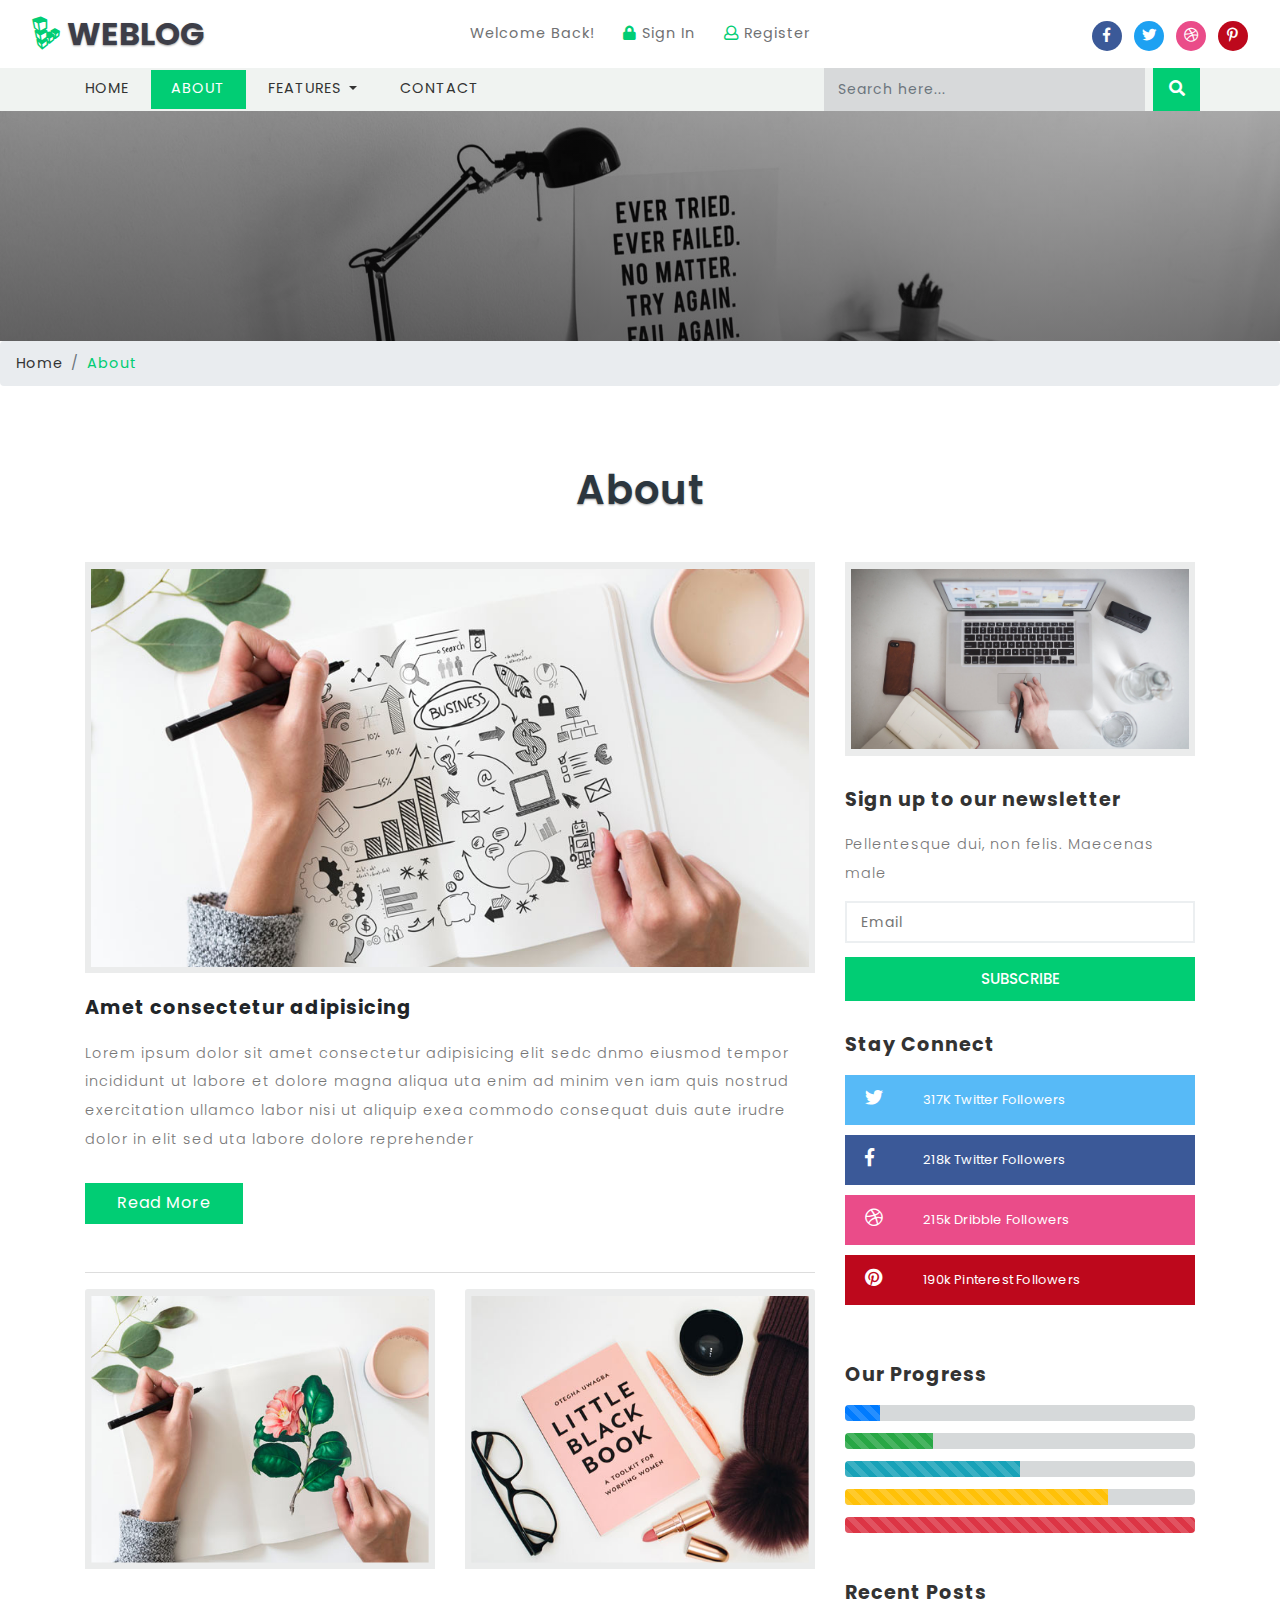
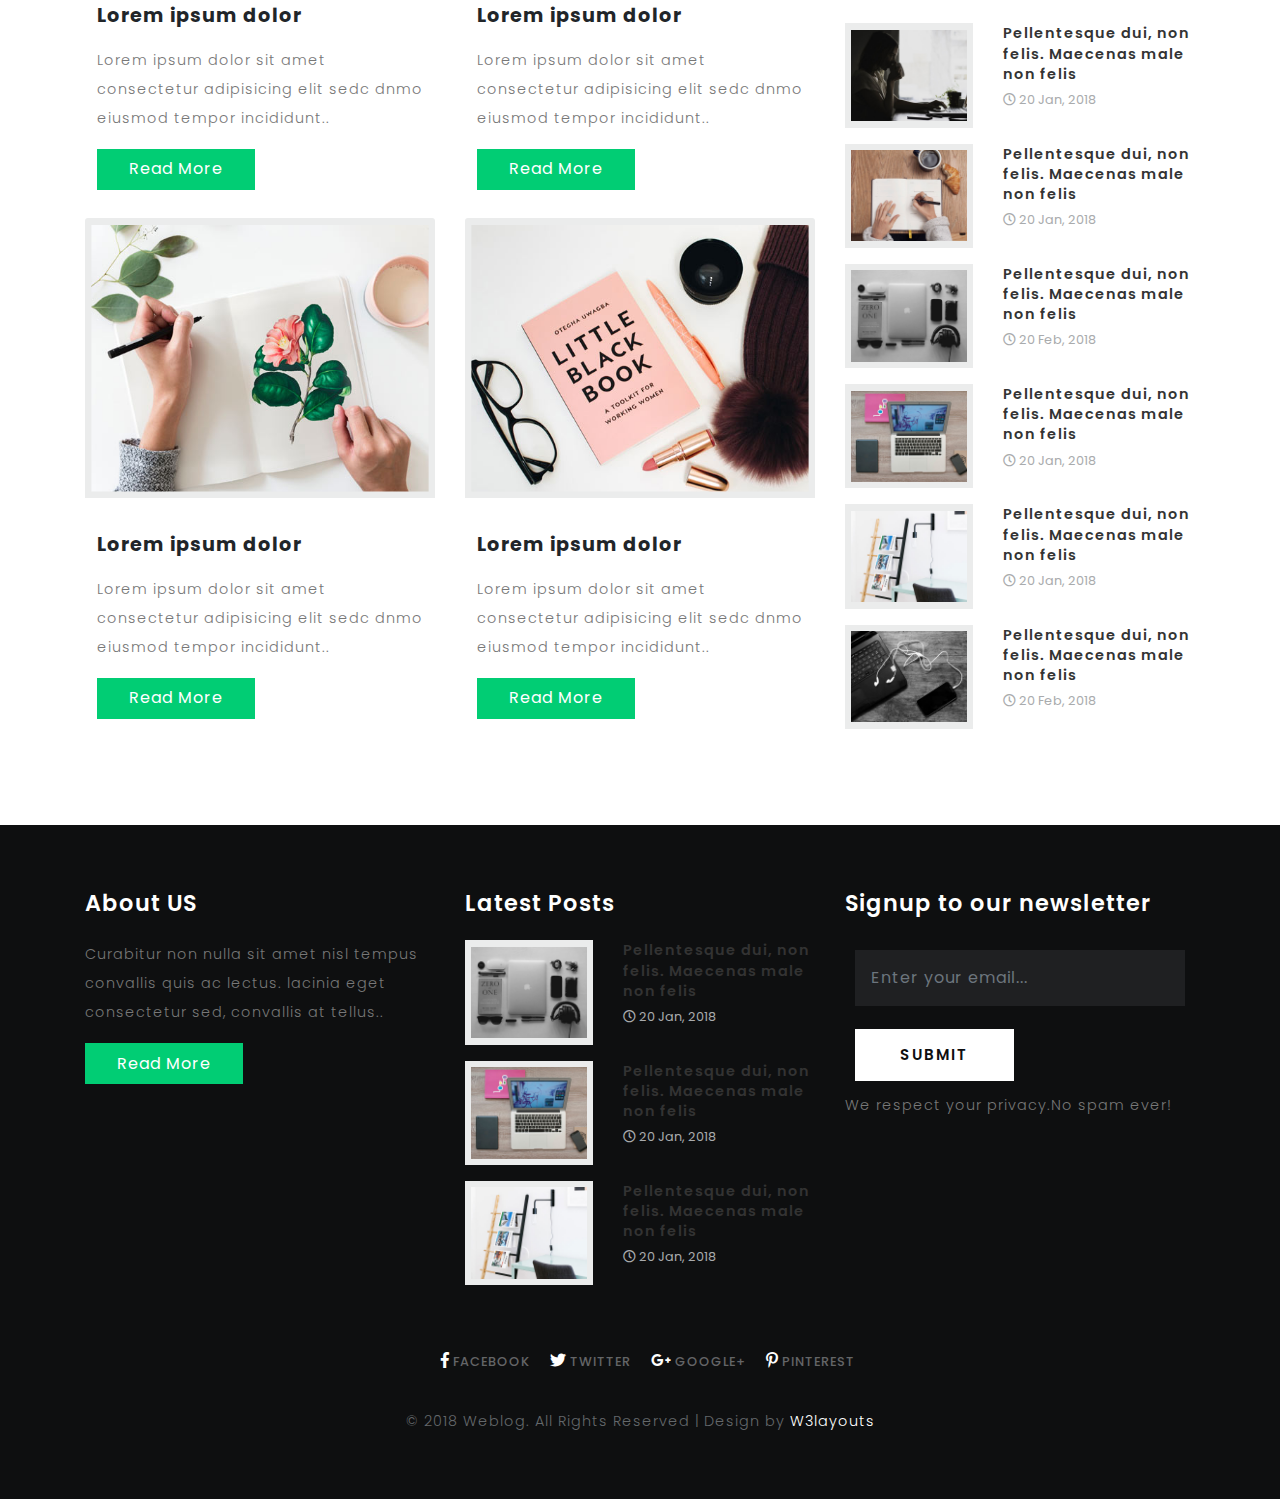
==== PresentationLayer/wwwroot/CoreBlogTema/web/about.html @ 25f00291 "HTML theme has been added" ====
<!--
	Author: W3layouts
	Author URL: http://w3layouts.com
	License: Creative Commons Attribution 3.0 Unported
	License URL: http://creativecommons.org/licenses/by/3.0/
-->

<!DOCTYPE html>
<html lang="zxx">

<head>
	<title>Weblog a Blogging Category Bootstrap responsive WebTemplate | About :: w3layouts</title>
	<meta name="viewport" content="width=device-width, initial-scale=1">
	<meta charset="utf-8">
	<meta name="keywords" content="Weblog a Responsive web template, Bootstrap Web Templates, Flat Web Templates, Android Compatible web template, 
Smartphone Compatible web template, free webdesigns for Nokia, Samsung, LG, SonyEricsson, Motorola web design" />

	<script>
		addEventListener("load", function () {
			setTimeout(hideURLbar, 0);
		}, false);

		function hideURLbar() {
			window.scrollTo(0, 1);
		}
	</script>
	<link href="css/bootstrap.css" rel='stylesheet' type='text/css' />
	<link href="css/single.css" rel='stylesheet' type='text/css' />
	<link href="css/style.css" rel='stylesheet' type='text/css' />
	<link href="css/fontawesome-all.css" rel="stylesheet">
	<link href="//fonts.googleapis.com/css?family=Poppins:100,100i,200,200i,300,300i,400,400i,500,500i,600,600i,700,700i,800"
	    rel="stylesheet">
</head>

<body>
	<!--Header-->

	<header>
		<div class="top-bar_sub_w3layouts container-fluid">
			<div class="row">
				<div class="col-md-4 logo text-left">
					<a class="navbar-brand" href="index.html">
						<i class="fab fa-linode"></i> Weblog</a>
				</div>
				<div class="col-md-4 top-forms text-center mt-lg-3 mt-md-1 mt-0">
					<span>Welcome Back!</span>
					<span class="mx-lg-4 mx-md-2  mx-1">
						<a href="login.html">
							<i class="fas fa-lock"></i> Sign In</a>
					</span>
					<span>
						<a href="register.html">
							<i class="far fa-user"></i> Register</a>
					</span>
				</div>
				<div class="col-md-4 log-icons text-right">

					<ul class="social_list1 mt-3">

						<li>
							<a href="#" class="facebook1 mx-2">
								<i class="fab fa-facebook-f"></i>

							</a>
						</li>
						<li>
							<a href="#" class="twitter2">
								<i class="fab fa-twitter"></i>

							</a>
						</li>
						<li>
							<a href="#" class="dribble3 mx-2">
								<i class="fab fa-dribbble"></i>
							</a>
						</li>
						<li>
							<a href="#" class="pin">
								<i class="fab fa-pinterest-p"></i>
							</a>
						</li>
					</ul>
				</div>
			</div>
		</div>

		<div class="header_top" id="home">
			<nav class="navbar navbar-expand-lg navbar-light bg-light">
				<button class="navbar-toggler navbar-toggler-right mx-auto" type="button" data-toggle="collapse" data-target="#navbarSupportedContent" aria-controls="navbarSupportedContent"
						aria-expanded="false" aria-label="Toggle navigation">
						<span class="navbar-toggler-icon"></span>
				</button>

				<div class="collapse navbar-collapse" id="navbarSupportedContent">
					<ul class="navbar-nav mr-auto">
						<li class="nav-item">
							<a class="nav-link" href="index.html">Home
								<span class="sr-only">(current)</span>
							</a>
						</li>
						<li class="nav-item active">
							<a class="nav-link" href="about.html">About</a>
						</li>
						<li class="nav-item dropdown">
							<a class="nav-link dropdown-toggle" href="#" id="navbarDropdown" role="button" data-toggle="dropdown" aria-haspopup="true"
							    aria-expanded="false">
								Features
							</a>
							<div class="dropdown-menu" aria-labelledby="navbarDropdown">
								<a class="dropdown-item" href="#"></a>
								<a class="dropdown-item" href="blog1.html">Standard Blog</a>
								<div class="dropdown-divider"></div>
								<a class="dropdown-item" href="blog2.html">2 Column Blog</a>
								<div class="dropdown-divider"></div>
								<a class="dropdown-item" href="blog3.html">3 Column Blog</a>

							</div>
						</li>
						<li class="nav-item">
							<a class="nav-link" href="contact.html">Contact</a>
						</li>

					</ul>
					<form action="#" method="post" class="form-inline my-2 my-lg-0 header-search">
						<input class="form-control mr-sm-2" type="search" placeholder="Search here..." name="Search" required="">
						<button class="btn btn1 my-2 my-sm-0" type="submit">
							<i class="fas fa-search"></i>
						</button>
					</form>



				</div>
			</nav>

		</div>
	</header>
	<!--//header-->

	<!--/banner-->
	<div class="banner-inner">
	</div>
	<ol class="breadcrumb">
		<li class="breadcrumb-item">
			<a href="index.html">Home</a>
		</li>
		<li class="breadcrumb-item active">About</li>
	</ol>
	<!--//banner-->
	<!--/main-->
	<section class="main-content-w3layouts-agileits">
		<div class="container">
			<h3 class="tittle">About</h3>
			<div class="row inner-sec">
				<!--left-->
				<div class="col-lg-8 left-blog-info-w3layouts-agileits text-left">
					<div class="blog-grid-top">

						<div class="blog_info_left_grid">
							<a href="single.html">
								<img src="images/b5.jpg" class="img-fluid" alt="">
							</a>
						</div>
						<h3>
							Amet consectetur adipisicing
						</h3>
						<p>Lorem ipsum dolor sit amet consectetur adipisicing elit sedc dnmo eiusmod tempor incididunt ut labore et dolore magna
							aliqua uta enim ad minim ven iam quis nostrud exercitation ullamco labor nisi ut aliquip exea commodo consequat duis
							aute irudre dolor in elit sed uta labore dolore reprehender</p>
						<a href="single.html" class="btn btn-primary read-m">Read More</a>
					</div>
					<div class="row">
						<div class="col-md-6 card mt-3">
							<img class="card-img-top" src="images/2.jpg" alt="Card-image">
							<div class="card-body">
								<h5 class="card-title">Lorem ipsum dolor </h5>
								<p class="card-text mb-3">Lorem ipsum dolor sit amet consectetur adipisicing elit sedc dnmo eiusmod tempor incididunt.. </p>
								<a href="single.html" class="btn btn-primary read-m">Read More</a>
							</div>
						</div>
						<div class="col-md-6 card mt-3">
							<img class="card-img-top" src="images/3.jpg" alt="Card-image">
							<div class="card-body">
								<h5 class="card-title">Lorem ipsum dolor </h5>
								<p class="card-text mb-3">Lorem ipsum dolor sit amet consectetur adipisicing elit sedc dnmo eiusmod tempor incididunt.. </p>
								<a href="single.html" class="btn btn-primary read-m">Read More</a>
							</div>
						</div>
						<div class="col-md-6 card mt-3">
							<img class="card-img-top" src="images/2.jpg" alt="Card-image">
							<div class="card-body">
								<h5 class="card-title">Lorem ipsum dolor </h5>
								<p class="card-text mb-3">Lorem ipsum dolor sit amet consectetur adipisicing elit sedc dnmo eiusmod tempor incididunt.. </p>
								<a href="single.html" class="btn btn-primary read-m">Read More</a>
							</div>
						</div>
						<div class="col-md-6 card mt-3">
							<img class="card-img-top" src="images/3.jpg" alt="Card-image">
							<div class="card-body">
								<h5 class="card-title">Lorem ipsum dolor </h5>
								<p class="card-text mb-3">Lorem ipsum dolor sit amet consectetur adipisicing elit sedc dnmo eiusmod tempor incididunt.. </p>
								<a href="single.html" class="btn btn-primary read-m">Read More</a>
							</div>
						</div>
					</div>
				</div>
				<!--//left-->
				<!--right-->
				<aside class="col-lg-4 agileits-w3ls-right-blog-con text-right">
					<div class="right-blog-info text-left">
						<div class="tech-btm">
							<img src="images/banner1.jpg" class="img-fluid" alt="">
						</div>
						<div class="tech-btm">
							<h4>Sign up to our newsletter</h4>
							<p>Pellentesque dui, non felis. Maecenas male </p>
							<form action="#" method="post">
								<input type="email" placeholder="Email" required="">
								<input type="submit" value="Subscribe">
							</form>

						</div>
						<div class="tech-btm widget_social">
							<h4>Stay Connect</h4>
							<ul>

								<li>
									<a class="twitter" href="#">
										<i class="fab fa-twitter"></i>
										<span class="count">317K</span> Twitter Followers</a>
								</li>
								<li>
									<a class="facebook" href="#">
										<i class="fab fa-facebook-f"></i>
										<span class="count">218k</span> Twitter Followers</a>
								</li>
								<li>
									<a class="dribble" href="#">
										<i class="fab fa-dribbble"></i>

										<span class="count">215k</span> Dribble Followers</a>
								</li>
								<li>
									<a class="pin" href="#">
										<i class="fab fa-pinterest"></i>
										<span class="count">190k</span> Pinterest Followers</a>
								</li>

							</ul>
						</div>
						<div class="single-gd my-5 tech-btm">
							<h4>Our Progress</h4>
							<div class="progress">
								<div class="progress-bar progress-bar-striped" role="progressbar" style="width: 10%" aria-valuenow="10" aria-valuemin="0"
								    aria-valuemax="100"></div>
							</div>
							<div class="progress">
								<div class="progress-bar progress-bar-striped bg-success" role="progressbar" style="width: 25%" aria-valuenow="25" aria-valuemin="0"
								    aria-valuemax="100"></div>
							</div>
							<div class="progress">
								<div class="progress-bar progress-bar-striped bg-info" role="progressbar" style="width: 50%" aria-valuenow="50" aria-valuemin="0"
								    aria-valuemax="100"></div>
							</div>
							<div class="progress">
								<div class="progress-bar progress-bar-striped bg-warning" role="progressbar" style="width: 75%" aria-valuenow="75" aria-valuemin="0"
								    aria-valuemax="100"></div>
							</div>
							<div class="progress">
								<div class="progress-bar progress-bar-striped bg-danger" role="progressbar" style="width: 100%" aria-valuenow="100" aria-valuemin="0"
								    aria-valuemax="100"></div>
							</div>
						</div>
						<div class="tech-btm">
							<h4>Recent Posts</h4>

							<div class="blog-grids row mb-3">
								<div class="col-md-5 blog-grid-left">
									<a href="single.html">
										<img src="images/1.jpg" class="img-fluid" alt="">
									</a>
								</div>
								<div class="col-md-7 blog-grid-right">

									<h5>
										<a href="single.html">Pellentesque dui, non felis. Maecenas male non felis </a>
									</h5>
									<div class="sub-meta">
										<span>
											<i class="far fa-clock"></i> 20 Jan, 2018</span>
									</div>
								</div>

							</div>
							<div class="blog-grids row mb-3">
								<div class="col-md-5 blog-grid-left">
									<a href="single.html">
										<img src="images/7.jpg" class="img-fluid" alt="">
									</a>
								</div>
								<div class="col-md-7 blog-grid-right">

									<h5>
										<a href="single.html">Pellentesque dui, non felis. Maecenas male non felis </a>
									</h5>
									<div class="sub-meta">
										<span>
											<i class="far fa-clock"></i> 20 Jan, 2018</span>
									</div>
								</div>
								<div class="clearfix"> </div>
							</div>
							<div class="blog-grids row mb-3">
								<div class="col-md-5 blog-grid-left">
									<a href="single.html">
										<img src="images/4.jpg" class="img-fluid" alt="">
									</a>
								</div>
								<div class="col-md-7 blog-grid-right">
									<h5>
										<a href="single.html">Pellentesque dui, non felis. Maecenas male non felis </a>
									</h5>
									<div class="sub-meta">
										<span>
											<i class="far fa-clock"></i> 20 Feb, 2018</span>
									</div>
								</div>

							</div>
							<div class="blog-grids row mb-3">
								<div class="col-md-5 blog-grid-left">
									<a href="single.html">
										<img src="images/5.jpg" class="img-fluid" alt="">
									</a>
								</div>
								<div class="col-md-7 blog-grid-right">

									<h5>
										<a href="single.html">Pellentesque dui, non felis. Maecenas male non felis </a>
									</h5>
									<div class="sub-meta">
										<span>
											<i class="far fa-clock"></i> 20 Jan, 2018</span>
									</div>
								</div>

							</div>
							<div class="blog-grids row mb-3">
								<div class="col-md-5 blog-grid-left">
									<a href="single.html">
										<img src="images/6.jpg" class="img-fluid" alt="">
									</a>
								</div>
								<div class="col-md-7 blog-grid-right">

									<h5>
										<a href="single.html">Pellentesque dui, non felis. Maecenas male non felis </a>
									</h5>
									<div class="sub-meta">
										<span>
											<i class="far fa-clock"></i> 20 Jan, 2018</span>
									</div>
								</div>

							</div>
							<div class="blog-grids row mb-3">
								<div class="col-md-5 blog-grid-left">
									<a href="single.html">
										<img src="images/8.jpg" class="img-fluid" alt="">
									</a>
								</div>
								<div class="col-md-7 blog-grid-right">
									<h5>
										<a href="single.html">Pellentesque dui, non felis. Maecenas male non felis </a>
									</h5>
									<div class="sub-meta">
										<span>
											<i class="far fa-clock"></i> 20 Feb, 2018</span>
									</div>
								</div>

							</div>
						</div>
					</div>

				</aside>
				<!--//right-->
			</div>
		</div>
	</section>
	<!--//main-->

	<!--footer-->
	<footer>
		<div class="container">
			<div class="row">
				<div class="col-lg-4 footer-grid-agileits-w3ls text-left">
					<h3>About US</h3>
					<p>Curabitur non nulla sit amet nisl tempus convallis quis ac lectus. lacinia eget consectetur sed, convallis at tellus..</p>
					<div class="read">
						<a href="single.html" class="btn btn-primary read-m">Read More</a>
					</div>
				</div>
				<div class="col-lg-4 footer-grid-agileits-w3ls text-left">

					<div class="tech-btm">
						<h3>Latest Posts</h3>
						<div class="blog-grids row mb-3">
							<div class="col-md-5 blog-grid-left">
								<a href="single.html">
									<img src="images/4.jpg" class="img-fluid" alt="">
								</a>
							</div>
							<div class="col-md-7 blog-grid-right">

								<h5>
									<a href="single.html">Pellentesque dui, non felis. Maecenas male non felis </a>
								</h5>
								<div class="sub-meta">
									<span>
										<i class="far fa-clock"></i> 20 Jan, 2018</span>
								</div>
							</div>

						</div>
						<div class="blog-grids row mb-3">
							<div class="col-md-5 blog-grid-left">
								<a href="single.html">
									<img src="images/5.jpg" class="img-fluid" alt="">
								</a>
							</div>
							<div class="col-md-7 blog-grid-right">

								<h5>
									<a href="single.html">Pellentesque dui, non felis. Maecenas male non felis </a>
								</h5>
								<div class="sub-meta">
									<span>
										<i class="far fa-clock"></i> 20 Jan, 2018</span>
								</div>
							</div>

						</div>
						<div class="blog-grids row mb-3">
							<div class="col-md-5 blog-grid-left">
								<a href="single.html">
									<img src="images/6.jpg" class="img-fluid" alt="">
								</a>
							</div>
							<div class="col-md-7 blog-grid-right">

								<h5>
									<a href="single.html">Pellentesque dui, non felis. Maecenas male non felis </a>
								</h5>
								<div class="sub-meta">
									<span>
										<i class="far fa-clock"></i> 20 Jan, 2018</span>
								</div>
							</div>

						</div>
					</div>
				</div>
				<!-- subscribe -->
				<div class="col-lg-4 subscribe-main footer-grid-agileits-w3ls text-left">
					<h2>Signup to our newsletter</h2>
					<div class="subscribe-main text-left">
						<div class="subscribe-form">
							<form action="#" method="post" class="subscribe_form">
								<input class="form-control" type="email" placeholder="Enter your email..." required="">
								<button type="submit" class="btn btn-primary submit">Submit</button>
							</form>
							<div class="clearfix"> </div>
						</div>
						<p>We respect your privacy.No spam ever!</p>
					</div>
					<!-- //subscribe -->
				</div>
			</div>
			<!-- footer -->
			<div class="footer-cpy text-center">
				<div class="footer-social">
					<div class="copyrighttop">
						<ul>
							<li class="mx-3">
								<a class="facebook" href="#">
									<i class="fab fa-facebook-f"></i>
									<span>Facebook</span>
								</a>
							</li>
							<li>
								<a class="facebook" href="#">
									<i class="fab fa-twitter"></i>
									<span>Twitter</span>
								</a>
							</li>
							<li class="mx-3">
								<a class="facebook" href="#">
									<i class="fab fa-google-plus-g"></i>
									<span>Google+</span>
								</a>
							</li>
							<li>
								<a class="facebook" href="#">
									<i class="fab fa-pinterest-p"></i>
									<span>Pinterest</span>
								</a>
							</li>
						</ul>

					</div>
				</div>
				<div class="w3layouts-agile-copyrightbottom">
					<p>© 2018 Weblog. All Rights Reserved | Design by
						<a href="http://w3layouts.com/">W3layouts</a>
					</p>

				</div>
			</div>

			<!-- //footer -->


		</div>
	</footer>
	<!---->
	<!-- js -->
	<script src="js/jquery-2.2.3.min.js"></script>
	<!-- //js -->
	<!--/ start-smoth-scrolling -->
	<script src="js/move-top.js"></script>
	<script src="js/easing.js"></script>
	<script>
		jQuery(document).ready(function ($) {
			$(".scroll").click(function (event) {
				event.preventDefault();
				$('html,body').animate({
					scrollTop: $(this.hash).offset().top
				}, 900);
			});
		});
	</script>
	<!--// end-smoth-scrolling -->

	<script>
		$(document).ready(function () {
			/*
									var defaults = {
							  			containerID: 'toTop', // fading element id
										containerHoverID: 'toTopHover', // fading element hover id
										scrollSpeed: 1200,
										easingType: 'linear' 
							 		};
									*/

			$().UItoTop({
				easingType: 'easeOutQuart'
			});

		});
	</script>
	<a href="#home" class="scroll" id="toTop" style="display: block;">
		<span id="toTopHover" style="opacity: 1;"> </span>
	</a>

	<!-- //Custom-JavaScript-File-Links -->
	<script src="js/bootstrap.js"></script>


</body>

</html>
---- PresentationLayer/wwwroot/CoreBlogTema/web/css/single.css ----
body a:hover {
    text-decoration: none;
}

body a:focus {
    outline: none;
    text-decoration: none;
}


/* //inner bg */

.demo-header {
    background: #eee;
    padding: 4px 0 15px;
}

ul.inner_breadcrumb {
    list-style: none;
    display: inline-block;
    padding: 15px 15px 0;
    list-style: none;
    background: #eee;
}

ul.inner_breadcrumb li {
    display: inline-block;
    color: #000;
    font-size: 1em;
    text-transform: capitalize;
}

ul.inner_breadcrumb li span {
    margin: 0 1em;
}

.inner_breadcrumb li.active a {
    color: #ff3546;
}

/*-- blog --*/

.blog-img {
    padding: 0;
}

ul.blog_list {
    margin-bottom: 1.5em;
}

.blog-bottom {
    background: #eb5273;
    padding: 2em;
    min-height: 330px;
}

.blog_info h5 a {
    font-size: 1em;
    color: #2c2d2d;
    font-weight: 600;
    text-decoration: none;
    line-height: 1.5;
    letter-spacing: 1px;
}

.blog_info p a.user-blog {
    color: #555;
    text-transform: capitalize;
    font-size: 1em;
}

ul.blog_list li {
    display: inline-block;
    color: #212121;
    font-size: 0.9em;
}

ul.blog_list li span {
    color: #168eea;
    padding-right: 8px;
}

ul.blog_list li i {
    padding: 0 1em;
    font-style: normal;
    color: #999;
}

ul.blog_list li a {
    text-decoration: none;
    color: #212121;
}

.blog_info h5 {
    margin: 12px 0 15px;
}

.blog_info {
    padding: 2em;
    border: 3px solid #f5f5f5;
    background-color: #f5f5f5;
}

.blog-side.blog-top-right {
    padding-right: 0;
}
.single-left1.blog_info {
    margin: 0;
}

.blog_info p {
    margin: 0 0 1em 0;
    color: #777;
}

ul.blog_list li a {
    font-weight: 400;
    font-size: 0.9em;
    letter-spacing: 1px;
    color: #515252;
}

/*-single-*/
ul.list-group.single {
    color: #727373;
}

ul.list-group.single .badge-primary {
    color: #fff;
    background-color: #8e9194;
}
h5.mt-0 {
    color: #343a40;
    font-size: 1em;
    margin-bottom: 15px;
    letter-spacing: 1px;
    font-weight: 600;
}

.progress {
    font-size: 0.75em;
    line-height: 8em;
    text-align: center;
    background-color: #d6d9da;
    border-radius: 0.25rem;
    margin-bottom: 1em;
}

.card-body {
    padding: 12px;
}

.card-header {
    padding: 0;
    color: #0e0f10;
}

.card-header button.btn.btn-link {
    color: #555;
    font-weight: 600;
}

.single-gd form input {
    width: 100%;
}

.single-gd img {
    margin-bottom: 1em;
}

.comment-top input[type="text"],
.comment-top input[type="email"],
.comment-top textarea {
    background: none;
    width: 100%;
    outline: none;
    border: 1px solid #e2e2e2;
    padding: 0.7em 1em;
    font-size: 0.9em;
    color: #e2e2e2;
    margin: 0 0 0.7em;
    letter-spacing: 2px;
}

.comment-top button.btn.btn-primary.submit[type="submit"] {
    font-size: 1.1em;
    background: #080808;
    padding: 0.7em 2em;
    text-align: center;
    color: #fff;
    border: none;
    outline: none;
    margin: 0 auto;
    transition: 0.5s all;
    -webkit-transition: 0.5s all;
    -o-transition: 0.5s all;
    -ms-transition: 0.5s all;
    -moz-transition: 0.5s all;
    cursor: pointer;
}

.comment-top button.btn.btn-primary.submit[type="submit"]:hover {
    background: #01cd74;
}

.single-gd form input[type="email"] {
    outline: none;
    padding: 12px 15px;
    font-size: 13px;
    color: #777;
    background: #ffffff;
    letter-spacing: 2px;
    border: none;
    border: 1px solid #ddd;
    margin: 0;
    border-radius: 0;
}

.single-gd form input[type="submit"] {
    background: #555;
    padding: .8em 1em;
    color: #fff;
    font-size: 15px;
    font-weight: 700;
    display: block;
    outline: none;
    border: none;
    cursor: pointer;
    letter-spacing: 1px;
    margin-top: 1em;
}

.single-gd form input[type="submit"]:hover {
    background: #080808;
}

.media-body p {
    color: #777;
    font-size: 0.875em;
    line-height: 1.9em;
    margin-bottom: 3em;
}

.comment h3,
.comment-top h4 {
    color: #555;
    font-size: 1.4em;
    text-align: left;
    padding: 0 0 0.5em;
    font-weight: 600;
    letter-spacing: 1px;
    text-shadow: 0 1px 2px rgba(0, 0, 0, 0.03);
    margin-bottom: 1em;
}

.media img {
    margin-right: 15px;
}

.comment-top {
    margin-top: 2em;
}
.tech-btm img {
    background: #fff;
    padding: 6px;
}

/* //blog responsive code */

@media screen and (max-width: 1680px) {}

@media screen and (max-width: 1600px) {}

@media screen and (max-width: 1440px) {}

@media screen and (max-width:1366px) {
    
}

@media screen and (max-width:1280px) {}

@media screen and (max-width: 1080px) {
    .blog_info p {
        line-height: 1.5;
        letter-spacing: 0.3px;
    }
    .blog_info {
        min-height: 275px;
        padding: 1em 2em;
    }
    .blog_info.blog-right {
        min-height: 305px;
        width: 100%;
    }
}

@media screen and (max-width: 1050px) {
    .blog_info.blog-right {
        min-height: 297px;
    }
    .blog-x.br-mar {
        margin-top: 1.2em;
    }
    .blog_info.blog-right {
        min-height: 370px;
    }
    .blog_info.blog-right {
		min-height: 370px;
		width: 100%;
	}
	.blog_info.blog-right.two {
		min-height: 369px;
    }
    .single-gd h4 {
        font-size: 1em;
    }
}

@media screen and (max-width: 1024px) {
    .blog_info.blog-right {
		min-height: 372px;
	}
	.blog_info.blog-right.two {
		min-height: 373px;
	}
}

@media screen and (max-width: 991px) {
    .blog_info {
        min-height: auto;
        padding:2em 2em;
    }
    .blog_info.blog-right {
        min-height: auto;
    }
    .blog-side.blog-top-right {
        padding-right: 0;
        margin-top: 1em;
    }
    .blog_info.blog-right.two {
        min-height: auto;
    }
    .single-gd h4 {
         font-size: 1em;
    }
    .single-left {
        margin-top: 2em;
    }
}

@media screen and (max-width: 667px) {
    .row {
        margin-right: 5px;
        margin-left: 5px;
    }
    .blog-side.blog-top-right {
        padding-right: 0;
        margin-top: 1em;
        padding: 0;
    }
    .blog-sp {
        padding: 0;
    }
    .mt-3 {
        margin-top: 1em !important;
        display: block;
    }
    .single-left {
        margin-top: 2em;
        padding: 0;
    }
}

@media screen and (max-width: 640px) {
    .blog-sp {
        padding: 0;
    }
}

@media screen and (max-width: 600px) {
    .comment-top input[type="submit"] {
        width:40%;
    }
}

@media screen and (max-width: 568px) {

}

@media screen and (max-width: 480px) {

}

@media screen and (max-width: 414px) {
    .comment-top input[type="submit"] {
        width:45%;
    }
}

@media screen and (max-width: 384px) {


}

@media screen and (max-width: 375px) {

}

@media screen and (max-width: 320px) {

}

/* //blog responsive code */
---- PresentationLayer/wwwroot/CoreBlogTema/web/css/style.css ----
/*--
	Author: proj
	Author URL: http://proj.com
	License: Creative Commons Attribution 3.0 Unported
	License URL: http://creativecommons.org/licenses/by/3.0/
--*/

html,
body {
	margin: 0;
	font-size: 100%;
	font-family: 'Poppins', sans-serif;
	background: #fff;
}

body a {
	text-decoration: none;
	transition: 0.5s all;
	-webkit-transition: 0.5s all;
	-moz-transition: 0.5s all;
	-o-transition: 0.5s all;
	-ms-transition: 0.5s all;
}

a:hover {
	text-decoration: none;
}

input[type="button"],
input[type="submit"],
input[type="text"],
input[type="email"],
input[type="search"] {
	transition: 0.5s all;
	-webkit-transition: 0.5s all;
	-moz-transition: 0.5s all;
	-o-transition: 0.5s all;
	-ms-transition: 0.5s all;
	font-family: 'Poppins', sans-serif;
}

h1,
h2,
h3,
h4,
h5,
h6 {
	margin: 0;
	font-family: 'Poppins', sans-serif;
	letter-spacing:1px;
}

p {
	margin: 0;
	font-size: 0.9em;
	color: #777777;
	line-height: 2em;
	letter-spacing: 1px;
	font-weight: 300;
}

ul {
	margin: 0;
	padding: 0;
}

/*--/header --*/

/*-- top-bar-w3-agile --*/

.header {
	position: relative;
}

.header-nav {
	position: relative;
}

.top-bar {
	position: absolute;
	z-index: 999;
	width: 95%;
	top: 4%;
	left: 3%;
}

/*--top-bar_sub_w3layouts --*/

.top-bar_sub_w3layouts {
	background: #fff;
    padding: 0.3em 2em;
	position: relative;
}

.top-bar_sub_w3layouts h6 {
	text-align: center;
	color: #fff;
	font-size: 0.8em;
	font-weight: 600;
	letter-spacing: 2px;
	float: left;
}

.log {
	float: right;
	margin-top: 5px;
}

.top-bar_sub_w3layouts h6 a {
	color: #fff;
	text-decoration: none;
	padding: 8px 16px;
	letter-spacing: 1px;
	font-size: 13px;
	background: #01cd74;
	display: inline-block;
	border: 2px solid transparent;
	font-weight: bold;
}

.log h5 {
	display: inline-block;
	color: #a0a1a5;
	font-size: 0.9em;
	font-weight: 500;
	letter-spacing: 1px;
}

.log .fa-user.fa-w-16 {
	color: #fff;
	margin: 0 4px;
}

a.sign {
	color: #a0a1a5;
	font-size: 1em;
	letter-spacing: 1px;
}
.top-forms span{
    font-size: 0.9em;
    color: #707173;
	letter-spacing: 1px;
}
.top-forms span a {
    color: #707173;
}
.top-forms a i{
	color:#01cd74;
}
.social_list1 li {
	display: inline-block;
}

ul.social_list1 li a {
    color: #fff;
    font-size: 0.9em;
    width: 30px;
    height: 30px;
    border-radius: 50%;
    display: block;
    line-height: 29px;
	text-align: center;
	transition: 0.5s all;
	-webkit-transition: 0.5s all;
	-moz-transition: 0.5s all;
	-o-transition: 0.5s all;
	-ms-transition: 0.5s all;
}
ul.social_list1 li a:hover{
	opacity: 0.8;
	transform: rotateX(360deg);
    -webkit-transform: rotateX(360deg);
    -moz-transform: rotateX(360deg);
    -o-transform: rotateX(360deg);
    -ms-transform: rotateX(360deg);
    transition: transform 2s;
}
.facebook1 {
	background: #3b5998;
}

.twitter2 {
	background: #1da1f2;
}

.dribble3 {
	background: #ea4c89;
}
.pin {
	background: #BD081C;
}
/*-- top-bar_sub_w3layouts --*/

/*--/navbar--*/

.navbar {
	padding: 0em 4em;
}

.bg-light {
    background-color: #f0f3f1 !important;
}

a.navbar-brand {
	font-size: 2em;
	font-weight: 700;
	text-shadow: 0 1px 2px rgba(0, 0, 0, 0.37);
	color: #3d3e48;
	text-transform: uppercase;
}
.logo i {
    color: #01cd74;
    text-shadow: none;
}
li.nav-item {
	margin: 0 1px;
}

.navbar-light .navbar-nav .nav-link {
	padding: 0.6em 1.4em;
	color: #333;
	background: transparent;
	text-transform: uppercase;
	font-size: 0.9em;
	letter-spacing: 1px;
}

.navbar-light .navbar-nav .show>.nav-link,
.navbar-light .navbar-nav .active>.nav-link,
.navbar-light .navbar-nav .nav-link.show,
.navbar-light .navbar-nav .nav-link.active,
.navbar-light .navbar-nav .nav-link:hover,
.navbar-light .navbar-nav .nav-link:focus {
	background: #01cd74;
	color: #fff;
}
.dropdown-item {
    padding: 0.2em 1.5rem;
    font-size: 0.9em;
}
/*--/search--*/
form.header-search {
    width: 25%;
}
.header-search form {
	background: #e7e9ea;
	padding: 0.3em;
	border-radius: 50px;
}

.header-search input[type="search"] {
    outline: none;
    border: none;
	padding: 11px 14px;
    color: #fff;
    font-size: 14px;
    background: rgba(113, 114, 130, 0.2);
    float: left;
    letter-spacing: 1px;
	width: 82%;
	border-radius: 0;
}

.header-search button.btn1 {
	color: #fff;
	border: none;
	padding: 9px 9px 10px 9px;
	text-align: center;
	text-decoration: none;
	background: #01cd74;
	-webkit-transition: 0.5s all;
	-moz-transition: 0.5s all;
	-o-transition: 0.5s all;
	-ms-transition: 0.5s all;
	transition: 0.5s all;
	float: right;
	cursor: pointer;
	width: 12%;
	border-radius: 0;
}

/*--//search--*/

/*--//navbar--*/

/*--//header --*/

/*--/banner --*/

/* CUSTOMIZE THE CAROUSEL
-------------------------------------------------- */

/* Carousel base class */

/* Since positioning the image, we need to help out the caption */

.carousel-caption {
    bottom: 13em;
    z-index: 10;
    text-align: left;
    margin: 0 auto;
}

/* Declare heights because of positioning of img element */

.carousel-item {
	height: 44em;
	background-color: #777;
}

.carousel-item>img {
	position: absolute;
	top: 0;
	left: 0;
	min-width: 100%;
	height: 32rem;
}

/* MARKETING CONTENT
-------------------------------------------------- */

/* Center align the text within the three columns below the carousel */

.marketing .col-lg-4 {
	margin-bottom: 1.5rem;
	text-align: center;
}

.bt-grid.ser {
	margin-top: 1.5em;
	margin-bottom: 0;
}

.marketing h2 {
	font-weight: 400;
}

.marketing .col-lg-4 p {
	margin-right: .75rem;
	margin-left: .75rem;
}

/* Featurettes
------------------------- */

.featurette-divider {
	margin: 5rem 0;
	/* Space out the Bootstrap <hr> more */
}

/* Thin out the marketing headings */

.featurette-heading {
	font-weight: 300;
	line-height: 1;
	letter-spacing: -.05rem;
}

/*--/slider--*/

.carousel-item {
	background: -webkit-linear-gradient(rgba(23, 22, 23, 0.2), rgba(23, 22, 23, 0.5)), url(../images/banner1.jpg) no-repeat;
	background: -moz-linear-gradient(rgba(23, 22, 23, 0.2), rgba(23, 22, 23, 0.5)), url(../images/banner1.jpg) no-repeat;
	background: -ms-linear-gradient(rgba(23, 22, 23, 0.2), rgba(23, 22, 23, 0.5)), url(../images/banner1.jpg) no-repeat;
	background: linear-gradient(rgba(23, 22, 23, 0.2), rgba(23, 22, 23, 0.5)), url(../images/banner1.jpg) no-repeat;
	background-size: cover;
}

.carousel-item.item2 {
	background: -webkit-linear-gradient(rgba(23, 22, 23, 0.2), rgba(23, 22, 23, 0.5)), url(../images/banner2.jpg) no-repeat;
	background: -moz-linear-gradient(rgba(23, 22, 23, 0.2), rgba(23, 22, 23, 0.5)), url(../images/banner2.jpg) no-repeat;
	background: -ms-linear-gradient(rgba(23, 22, 23, 0.2), rgba(23, 22, 23, 0.5)), url(../images/banner2.jpg) no-repeat;
	background: linear-gradient(rgba(23, 22, 23, 0.2), rgba(23, 22, 23, 0.5)), url(../images/banner2.jpg) no-repeat;
	background-size: cover;
}

.carousel-item.item3 {
	background: -webkit-linear-gradient(rgba(23, 22, 23, 0.2), rgba(23, 22, 23, 0.5)), url(../images/banner3.jpg) no-repeat;
	background: -moz-linear-gradient(rgba(23, 22, 23, 0.2), rgba(23, 22, 23, 0.5)), url(../images/banner3.jpg) no-repeat;
	background: -ms-linear-gradient(rgba(23, 22, 23, 0.2), rgba(23, 22, 23, 0.5)), url(../images/banner3.jpg) no-repeat;
	background: linear-gradient(rgba(23, 22, 23, 0.2), rgba(23, 22, 23, 0.5)), url(../images/banner3.jpg) no-repeat;
	background-size: cover;
}

.carousel-item.item4 {
	background: -webkit-linear-gradient(rgba(23, 22, 23, 0.2), rgba(23, 22, 23, 0.5)), url(../images/banner4.jpg) no-repeat;
	background: -moz-linear-gradient(rgba(23, 22, 23, 0.2), rgba(23, 22, 23, 0.5)), url(../images/banner4.jpg) no-repeat;
	background: -ms-linear-gradient(rgba(23, 22, 23, 0.2), rgba(23, 22, 23, 0.5)), url(../images/banner4.jpg) no-repeat;
	background: linear-gradient(rgba(23, 22, 23, 0.2), rgba(23, 22, 23, 0.5)), url(../images/banner4.jpg) no-repeat;
	background-size: cover;
}

.carousel-caption h2,
.carousel-caption h3 {
    letter-spacing: 2px;
    line-height: 1.4em;
    text-shadow: 0 1px 2px rgba(0, 0, 0, 0.37);
    font-size: 3.5em;
    text-transform: uppercase;
    font-weight: 700;
}

.carousel-caption h5 {
	font-size: 1em;
	letter-spacing: 1px;
}
.carousel-caption span{
   display:block;
}
.carousel-indicators {
	bottom: 17%;
	left: 0%;
	cursor: pointer;
	display: none;
}

.bnr-button {
	margin-top: 2em;
}

.carousel-control {
	line-height: 42em;
}

.carousel-indicators li {
	display: inline-block;
	max-width: 20px;
	height: 19px;
	border-radius: 50%;
	-webkit-border-radius: 50%;
	-moz-border-radius: 50%;
	-o-border-radius: 50%;
	-ms-border-radius: 50%;
	margin: 0 8px;
}

.carousel-indicators .active {
	background: #01cd74;
}
a.btn.btn-primary.read-m {
    border-radius: 0;
    padding: 0.55em 2em;
    letter-spacing: 1px;
    background: #01cd74;
    border: none;
}
a.btn.btn-primary.read-m:hover,a.btn.btn-primary.read-m:focus{
   background:#fff;
   color:#222;
   box-shadow:none!important;
}
.read {
    margin-top: 1em;
}
/* Show it is fixed to the top */

/*--//banner --*/

/*--/content --*/

h3.tittle {
    text-align: center;
    font-size: 2.5em;
    color: #2c363e;
    text-shadow: 0 1px 2px rgba(0, 0, 0, 0.37);
    font-weight: 600;
}

h3.tittle.cen {
	color: #fff;
}

.lead {
	font-size: 1.1em;
	font-weight: 300;
}

.featurette-heading {
	font-size: 46px;
	line-height: 1.4em;
}

/*--/banner-bottom --*/

.banner-bottom {
	padding: 6em 0;
	position: relative;
}

.featured-items.banner-bottom {
	background: #e7e9ea;
}

.bt-bottom-info h5 {
	font-size: 2em;
	line-height: 1.5em;
	color: #01cd74;
	margin-bottom: 1em;
}

.inner-sec {
	margin-top:3em;
}
.modal-body.video iframe {
	border: none;
	width: 100%;
	min-height: 250px;
}

h5#exampleModalLabel {
	font-size: 1.2em;
}

h4.sub-tittle {
	font-size: 1.4em;
	color: #131212;
	letter-spacing: 1px;
	margin: 1em 0;
	font-weight: 500;
}

.bt-grids-main.ab {
	margin-top: 2em;
}

/*--//banner-bottom --*/
.bottom-slider,.main-content-w3layouts-agileits {
    padding: 5em 0;
}
section.bottom-slider {
 background: #eceff1;
}
.left-img img {
	width: 100%;
}
/*--flexisel--*/
.flex-slider{	
		background:#222227;
		padding: 70px 0 165px 0;
	}
	.opportunity{
		background:#28282e;
		margin:0px 20px;
		padding:80px 0;
		position:relative;
	}
	#flexiselDemo1 {
		display: none;
	}
	.nbs-flexisel-container {
		position: relative;
		max-width: 100%;
	}
	.nbs-flexisel-ul {
		position: relative;
		width: 9999px;
		margin: 0px;
		padding: 0px;
		list-style-type: none;
	}
	.nbs-flexisel-inner {
		overflow: hidden;
		margin: 0px auto;
		background: #f8f8f8;
		border: none;
		border-right:none;
	}
	.nbs-flexisel-item {
		float: left;
		margin:0 2px;
		padding: 0em;
		position: relative;
		line-height: 0px;
	}
	.nbs-flexisel-item > img {
		cursor: pointer;
		position: relative;
	}
	/*---- Nav ---*/
	.nbs-flexisel-nav-left, .nbs-flexisel-nav-right {
		width:25px;
		height: 69px;
		position: absolute;
		cursor: pointer;
		z-index: 100;
	}
	.nbs-flexisel-nav-left {
		left: 0%;
		top: 33% !important;
		background:#111 url(../images/left.png) no-repeat -6px 16px;
	}
	.nbs-flexisel-nav-right {
	  right: 0%;
	  top: 33% !important;
	  background:#111 url(../images/right.png) no-repeat -3px 16px;
	}
	/*--//flexisel--*/
	.blog-item{
		position:relative;
	}
	.floods-text {
		position: absolute;
		bottom:0%;
		left:0%;
		padding: 1em;
		background: rgba(14, 15, 16, 0.67);
		width:100%;
	}
	.floods-text h3{
		font-size:.9em;
		color:#fff;
		margin:0;
		font-weight:400;
	}
	.floods-text h3 span{
		display: block;
		color: #01cd74;
		margin: .5em 0 1em;
		font-size: .8em;
	}
	.floods-text h3 label{
		color: #B2B2B2;
		padding: 0 1em;
	}
	.floods-text h3 i{
		font-style:normal;
		color:#01cd74;
	}
	
button.btn.btn-primary.play{
	width:50px;
	height:50px;
	border-radius: 50%;
	-webkit-border-radius: 50%;
	-moz-border-radius: 50%;
	-o-border-radius: 50%;
	-ms-border-radius: 50%;
	outline: none;
	cursor: pointer;
	border:2px solid #fff;
	background-color:rgba(0, 0, 0, 0.37);
	position:absolute;
	left:46%;
	bottom:50%;
}
.course_demo1 {
    margin: 0 auto;
    width: 90%;
	background: #fdfdfd;
    padding: 1em;
}
/*--//content --*/
/*--/main-content-w3layouts-agileits --*/
/*--/left--*/
.b-grid-top {
    position: relative;
}
.bottom-b-con{
    padding: 40px 0;
}
.blog_info_left_grid {
    position: relative;
    overflow: hidden;
}
.blog-info-middle ul li a {
    font-size: 0.9em;
    letter-spacing: 1px;
    color: #fff;
}
.blog-info-middle ul li a:hover{
	color:#01cd74;
	opacity:0.9;
}
.blog-info-middle {
    width: 100%;
    background: rgba(14, 15, 16, 0.65);
    padding: 18px;
    position: absolute;
    bottom: 0;
}
.blog_info_left_grid img {
    -moz-transition: all 1s;
    -o-transition: all 1s;
    -webkit-transition: all 1s;
    transition: all 1s;
	background: #ebecec;
    padding: .4em;
}
.blog-info-middle ul li {
    display: inline-block;
}
.blog-grid-top h3,.two-blog2 h3,h5.card-title {
    font-size: 1.2em;
	margin: 1.2em 0 1em 0;
	font-weight: 700;
}
.blog-grid-top h3 a,.two-blog2 h3 a,h5.card-title a {
	color: #333333;
}
.blog-grid-top p,.two-blog2 p{
    margin-bottom: 2em;
}
.blog-grid-top {
    border-bottom: 1px solid #ddd;
    padding-bottom: 3em;
}
.blog-mid-sec {
    background: #eceff1;
    padding: .5em;
    margin: 1em 0;
}
button.btn.btn-primary.play.sec{
	width:40px;
	height:40px;
}
ul.blog-icons li {
    display: inline-block;
	margin-right: 20px;
	list-style:none;
}
ul.blog-icons a {
    font-size: 0.9em;
    letter-spacing: 1px;
    color: #999;
}
ul.blog-icons i {
    color: #01cd74;
}
.blog-girds-sec {
    border-top: 1px solid #ddd;
    margin-top: 1em;
    padding-top: 2em;
}
/*--//left--*/
/*--/right--*/
.tech-btm img{
	background: #ebecec;
    padding: .4em;
}
.tech-btm h4 {
    font-size: 1.2em;
    color: #333333;
    font-weight: 700;
    margin-bottom: 1em;
}
.tech-btm {
    margin-bottom: 2em;
}
.tech-btm input[type="email"] {
    width: 100%;
    color: #737070;
    outline: none;
    font-size: 14px;
    padding: 0.6em 1em;
    border: 2px solid #eceff1;
    -webkit-appearance: none;
    letter-spacing: 1px;
    margin: 1em 0;
}
.tech-btm input[type="submit"] {
    background: #01cd74;
    padding: .7em 1em;
    color: #fff;
    font-size: 15px;
    font-weight:500;
    display: block;
    outline: none;
    border: none;
	width: 100%;
	cursor: pointer;
	text-transform:uppercase;
}
.tech-btm input[type="submit"]:hover {
	background: #05b166;
}
.widget_social li {
    display: block;
}
.widget_social li a {
    color: #fff;
    display: inline-block;
    font-size: 13px;
    font-weight:400;
    letter-spacing: 0.2px;
    line-height: 30px;
	margin-bottom: 10px;
    padding: 10px 20px;
    text-transform: capitalize;
    width: 100%;
}
.widget_social li a:hover{
	opacity:0.7;
	color:#fff;
}

.widget_social li a.twitter {
    background: #57baf7;
}
.widget_social li a.facebook {
    background: #3b5998;
}
.widget_social li a.dribble {
	background: #ea4c89;
}
.widget_social li a.pin {
	background: #BD081C;
}
.widget_social li a i {
    font-size: 18px;
    position: relative;
    text-align: left;
    width: 35px;
}
.widget_social li a .count {
    padding-left: 20px;
}
.tech-btm h5 {
    font-size: 0.9em;
    line-height: 1.4em;
    font-weight: 600;
}
.tech-btm h5 a{
   color:#333;
}
.sub-meta span {
    font-size: 0.8em;
    color: #a9abad;
    line-height: 2.5em;
}
/*--//right--*/
/*--//main-content-w3layouts-agileits --*/

/*-- //services --*/
/*-- mid --*/
.list-inline> li {
    margin: 1.2em 0;
    display: block;
    padding: 0;
}
.list-inline> li a{ 
    display: block; 
}
.mid-text-info h4 {
    color: #01cd74;
	font-size: 1.1em; 
}
.mid-text-info p {
	margin-top: 0.3em;
    letter-spacing: 2px;
    color: #fff;
}
.list-inline> li a img {
    width: 37%;
    background: #ffffff;
    padding: .3em;
}
.desoSlide-wrapper {
    position: relative;
    text-align: center;
    overflow: hidden;
}
.desoSlide-overlay {
    z-index: 10;
    color: #fff;
    font-size: 1em;
    text-align: left;
    font-weight: 300;
    line-height: 2em;
    padding: 2.5em;
    opacity: 0;
    filter: alpha(opacity=100);
    background: #000;
    width: 50% !important;
    position: absolute;
    top: 18% !important;
    left: -50% !important;
    -webkit-transition: .5s all;
    -moz-transition: .5s all;
    transition: .5s all;
}
.desoSlide-wrapper img {
    width: 100%;
    background: rgb(255, 255, 255);
    padding: .6em;
}
.mid-text-info {
    float: right;
    width: 55%;
}
.desoSlide-overlay .btn.btn-primary.play {
    color: #fff;
    font-size:1.4em;
	margin-bottom: .5em;
    font-weight: 700;
}
.desoSlide-wrapper:hover .desoSlide-overlay {
	left: 0% !important;
}
.desoSlide-overlay  ul li{ 
	display:block;	
} 
.desoSlide-overlay  ul li a {
    display: block;
	padding: 1em;
	-moz-opacity: 0.7; 
	opacity: 0.7;
}
.desoSlide-overlay  ul li a:hover {
	-moz-opacity: 1;
    opacity: 1;
}
.desoSlide-overlay  ul li a span.glyphicon {
    font-size: 1.3em;
    color: #fff;
}
.desoSlide-overlay  ul li a h6 {
    font-size: 0.9em;
    color: #fff;
    margin-top: .5em;
} 
section.middle-sec-agileinfo-w3ls{
	background: -webkit-linear-gradient(rgba(23, 22, 23, 0.2), rgba(23, 22, 23, 0.5)), url(../images/banner5.jpg) no-repeat;
	background: -moz-linear-gradient(rgba(23, 22, 23, 0.2), rgba(23, 22, 23, 0.5)), url(../images/banner5.jpg) no-repeat;
	background: -ms-linear-gradient(rgba(23, 22, 23, 0.2), rgba(23, 22, 23, 0.5)), url(../images/banner5.jpg) no-repeat;
	background: linear-gradient(rgba(23, 22, 23, 0.2), rgba(23, 22, 23, 0.5)), url(../images/banner5.jpg) no-repeat;
	background-size: cover;
	min-height:700px;
	padding:4em 0;

}
/*-- //mid --*/

/*--responsive--*/


/*--//content --*/

/*--about--*/

.banner-inner {
	background: -webkit-linear-gradient(rgba(23, 22, 23, 0.2), rgba(23, 22, 23, 0.5)), url(../images/banner4.jpg) no-repeat;
	background: -moz-linear-gradient(rgba(23, 22, 23, 0.2), rgba(23, 22, 23, 0.5)), url(../images/banner4.jpg) no-repeat;
	background: -ms-linear-gradient(rgba(23, 22, 23, 0.2), rgba(23, 22, 23, 0.5)), url(../images/banner4.jpg) no-repeat;
	background: linear-gradient(rgba(23, 22, 23, 0.2), rgba(23, 22, 23, 0.5)), url(../images/banner4.jpg) no-repeat;
	background-size: cover;
	min-height: 230px;
}

li.breadcrumb-item {
	font-size: 0.9em;
	letter-spacing: 1px;
}

li.breadcrumb-item a {
	color: #333;
}

.breadcrumb-item.active {
	color: #01cd74;
}
.card {
    border:none;
}
.card-img-top {
    width: 100%;
	border: none;
	background: #ebecec;
    padding: .4em;
}
/*--//about--*/
/*-- /blog --*/

.banner-btm-top,
.banner-btm-bottom {
	display: flex;
	display: -webkit-flex;
}

.a1 {
	background: #f3553b;
}

.a4 {
	background: #01cd74;
}

.a2 {
	background: url(../images/g1.jpg) no-repeat 0px 0px;
	background-size: cover;
	-webkit-background-size: cover;
	-moz-background-size: cover;
	-o-background-size: cover;
	-ms-background-size: cover;
	min-height: 350px;
}

.a3 {
	background: url(../images/g6.jpg) no-repeat 0px 0px;
	background-size: cover;
	-webkit-background-size: cover;
	-moz-background-size: cover;
	-o-background-size: cover;
	-ms-background-size: cover;
	min-height: 350px;
}

.a5 {
	background: url(../images/g5.jpg) no-repeat 0px 0px;
	background-size: cover;
	-webkit-background-size: cover;
	-moz-background-size: cover;
	-o-background-size: cover;
	-ms-background-size: cover;
	min-height: 350px;
}

.a6 {
	background: url(../images/g8.jpg) no-repeat 0px 0px;
	background-size: cover;
	-webkit-background-size: cover;
	-moz-background-size: cover;
	-o-background-size: cover;
	-ms-background-size: cover;
	min-height: 350px;
}

.banner-btm-left {
	padding: 0;
}

.banner-btm-inner {
	flex: 1;
	padding: 4.5em 2.5em;
}

.blog_date h4 {
	font-size: 0.9em;
	font-weight: 600;
	color: #fff;
	margin-bottom: 1em;
}

.banner-btm-inner h6 {
	font-size: 1.1em;
	font-weight: 600;
	color: #222;
	margin-bottom: 1em;
}

.banner-btm-inner h6 a {
	color: #222323;
	letter-spacing: 2px;
}

.banner-btm-inner p {
	font-size: 0.9em;
	color: #fff;
	margin: 1em 0;
}

a.blog-btn {
	background: #fff;
	font-size: 0.85em;
	padding: 0.6em 1em;
	color: #222;
	letter-spacing: 1px;
}

a.blog-btn:hover {
	background: #171717;
	color: #fff;
}

/*-- //blog --*/

/*--footer--*/

h3.tittle.cen.foot {
	font-weight: 300;
	margin-bottom: 1em;
}

footer {
	padding: 5em 0;
	background-color: #0e0f10;
}
/*-- subscribe --*/

.subscribe-main {
	padding-bottom: 1em;
}
.footer-grid-agileits-w3ls img{
	width:100%;
}
.subscribe-head h4.sec-title {
	margin-bottom: 4px;
	letter-spacing: 3.8px;
	font-weight: 600;
}

.subscribe-head h6 {
	font-size: 2em;
	text-transform: uppercase;
	font-weight: 600;
	color: #1853a1;
	letter-spacing: 4px;
}

.subscribe-form {
    margin: 1em auto 0;
    padding: 10px;
}

.footer-grid-agileits-w3ls h2,.footer-grid-agileits-w3ls h3 {
	font-size: 1.4em;
    color: #ffffff;
    font-weight: 600;
    line-height: 1.3;
    margin-bottom: 1em;
}

.subscribe-main p {
	color: #777;
	letter-spacing: 1px;
}

.subscribe-main input[type="email"] {
	width: 100%;
	padding: 1em 1em;
	font-size: 16px;
	color: #fff;
	outline: none;
    background: rgba(241, 245, 249, 0.08);
    -webkit-appearance: none;
    border: none;
	-webkit-appearance: none;
	letter-spacing: 1px;
	border-radius:0;
}

.subscribe-main button[type="submit"] {
	color: #0e0f10;
	font-size: 15px;
	font-weight: 600;
	text-transform: uppercase;
	outline: none;
	letter-spacing: 2px;
	padding: 1em 3em;
	border: none;
	cursor: pointer;
	transition: 0.5s all;
	-webkit-transition: 0.5s all;
	-moz-transition: 0.5s all;
	-webkit-appearance: none;
	background: #fff;
	margin-top: 1.5em;
	border-radius:0;
}

.subscribe-main button[type="submit"]:hover {
	color: #fff;
	background: #01cd74;
}

.instagram-posts {
	margin: 0 auto;
	width: 90%;
}

.copyrighttop ul li a span {
	text-transform: uppercase;
	color: #646567;
	font-weight: 500;
	font-size: 0.8em;
	line-height: 2em;
	letter-spacing: 1px;
}

/*-- //subscribe --*/

/*--//footer--*/

/*--/copyright--*/

.copyrighttop {
	margin: 2em 0;
}

a.facebook {
	color: #fff;
	font-size: 16px;
}

a.facebook:hover {
	color: #01cd74;
}

.copyright {
	background: #141415;
	color: #fff;
	padding: 1em 0;
	border-top: 1px solid rgba(25, 24, 24, 0.58);
}

.w3layouts-agile-copyrightbottom p {
	color: #64686b;
	letter-spacing: 1px;
	line-height: 28px;
}

.copyrighttop li {
	list-style: none;
	display: inline-block;
}

.w3layouts-agile-copyrightbottom p a {
	color: #fff;
}

#toTop {
	display: none;
	text-decoration: none;
	position: fixed;
	bottom: 10px;
	right: 10px;
	overflow: hidden;
	width: 48px;
	height: 48px;
	border: none;
	text-indent: 100%;
	background: url(../images/top_up.png) no-repeat 0px 0px;
}

/*--// copyright-- */

/*--responsive--*/

@media(max-width:1440px) {
	.bottom-slider, .main-content-w3layouts-agileits, footer,.banner-bottom {
		padding: 4em 0;
	}
	section.middle-sec-agileinfo-w3ls {
		min-height: 665px;
		padding: 3em 0;
	}

}

@media(max-width:1280px) {
	.carousel-item {
		height: 38em;
	}
	.carousel-caption {
		bottom: 10em;
	}
	form.header-search {
		width: 34%;
	}
}
@media(max-width:1080px) {
	.carousel-caption h2, .carousel-caption h3 {
		font-size: 3.5em;
		font-weight: 700;
	}
	.carousel-item {
		height: 35em;
	}
	.tech-btm h5 {
		font-size: 0.85em;
	}
	.footer-grid-agileits-w3ls h2, .footer-grid-agileits-w3ls h3 {
		font-size: 1.25em;
	}
	.top-bar_sub_w3layouts {
		padding: 0.3em 1em;
	}
	.floods-text h3 {
		font-size: .8em;
	}
	.mid-text-info h4 {
		font-size: 1em;
	}
	section.middle-sec-agileinfo-w3ls {
		min-height: 600px;
		padding: 3em 0;
	}
}

@media(max-width:1024px) {
	button.btn.btn-primary.play {
		left: 43%;
		bottom: 50%;
	}
	.carousel-item {
		height: 33em;
	}
	.carousel-caption {
		bottom: 8em;
	}
	.top-forms span {
		font-size: 0.85em;
	}
}

@media(max-width:991px) {
	.carousel-caption h2, .carousel-caption h3 {
		font-size: 3em;
		font-weight: 700;
	}
	.bottom-slider, .main-content-w3layouts-agileits, footer,.banner-bottom {
		padding: 3em 0;
	}
	.footer-grid-agileits-w3ls:nth-child(2) {
		margin: 2em 0;
	}
	.agileits-w3ls-right-blog-con {
		margin-top: 2em;
	}
	.tech-btm h5 {
		font-size: 0.9em;
	}
	.banner-inner {
		min-height: 175px;
	}
	form.header-search {
		width: 72%;
	}
	.card {
		margin-bottom:1.5em;
	}
}

@media(max-width:900px) {
	.carousel-caption h2, .carousel-caption h3 {
		font-size: 2.8em;
		font-weight: 700;
	}
	.mid-text-info {
		float: right;
		width: 60%;
	}
	.mid-text-info h4 {
		font-size: 0.8em;
	}
}

@media(max-width:800px) {
	.carousel-item {
		height: 31em;
	}
}

@media(max-width:768px) {
	.carousel-item {
		height: 28em;
	}
	.carousel-caption h2, .carousel-caption h3 {
		font-size: 2.5em;
		font-weight: 700;
	}
	.carousel-caption {
		bottom: 7em;
	}
}

@media(max-width:767px) {
	.logo{
		text-align: center!important;
	}
	.log-icons{
		text-align: center!important;
	}
	.address-left{
		margin-bottom: 1em;
	}
	.blog-grid-right {
		margin-top: 1em;
	}
	.address-right{
		text-align: center!important;
	}
}

@media(max-width:736px) {
	.address-left {
		margin-bottom: 1em;
	}
	.carousel-caption h2, .carousel-caption h3 {
		font-size: 2.3em;
		font-weight: 700;
	}
	.carousel-item {
		height: 26em;
	}
	.address-right{
		text-align: center!important;
	}
}

@media(max-width:667px) {
	.carousel-item {
		height: 23em;
	}
	.carousel-caption {
		bottom: 5em;
	}
	.carousel-caption h2, .carousel-caption h3 {
		font-size: 2.2em;
		font-weight: 700;
	}
}

@media(max-width:640px) {
	.inner-sec {
		margin-top: 2em;
	}
	.banner-inner {
		min-height: 170px;
	}
	form.header-search {
		width: 100%;
	}
	li.nav-item {
		margin: 2px 0px;
	}
	.blog-info-middle ul li a {
		font-size: 0.8em;
		letter-spacing: 1px;
	}
	.blog-grid-top h3, .two-blog2 h3, h5.card-title {
		font-size: 1.1em;
	}
}

@media(max-width:600px) {
	h3.tittle {
		font-size: 2em;
	}
	.desoSlide-overlay {
		font-size: 0.5em;
		line-height: 2em;
		padding: 0.5em;
	}
	p.sub {
		letter-spacing:2px;
	}
}

@media(max-width:568px) {
	p {
		font-size: 0.85em;
	}
	.carousel-caption h2, .carousel-caption h3 {
		font-size: 1.6em;
		letter-spacing: 1px;
	}
	a.btn.btn-primary.read-m {
		padding: 0.5em 1.5em;
		border: none;
		font-size: 0.9em;
	}
	.carousel-item {
		height: 19em;
	}
}

@media(max-width:480px) {
	.carousel-caption {
		bottom: 4em;
	}
	.carousel-caption h2, .carousel-caption h3 {
		font-size: 1.4em;
		font-weight: 700;
		letter-spacing: 0px;
	}
	.blog-grid-top {
		padding-bottom: 1.5em;
	}
	
}

@media(max-width:440px) {
	.carousel-caption h2, .carousel-caption h3 {
		font-size: 1.4em;
		letter-spacing: 1px;
	}
}

@media(max-width:414px) {
	.carousel-caption h2, .carousel-caption h3 {
		font-size: 1.3em;
		letter-spacing: 0px;
	}
	.carousel-item {
		height: 16em;
	}
	.carousel-caption {
		bottom: 3em;
	}
	.copyrighttop {
		margin: 1em 0;
	}
	.media {
		display: block;
	}
	.media img {
		margin-right: 0;
		margin-bottom: 1em;
	}
	.comment h3, .comment-top h4 {
		font-size: 1.2em;
	}
}

@media(max-width:384px) {
	.bottom-slider, .main-content-w3layouts-agileits, footer,.banner-bottom {
		padding: 2em 0;
	}
	section.middle-sec-agileinfo-w3ls {
		min-height: 619px;
		padding: 0em 3em 0 0;
	}
	h3.tittle {
		font-size: 1.8em;
	}
	.banner-inner {
		min-height: 130px;
	}
	.copyrighttop ul li {
		margin-bottom: 0.5em;
	}
}

@media(max-width:375px) {
	.inner-sec {
		margin-top: 1.5em;
	}
	ul.blog-icons a {
		font-size: 0.8em;
		letter-spacing: 1px;
	}
	.banner-inner {
		min-height: 98px;
	}
	.header-search input[type="search"] {
		padding: 11px 12px;
		float: left;
		letter-spacing: 1px;
		width: 70%;
	}
	.header-search button.btn1 {
		width: 29%;
	}
}

@media(max-width:320px) {
	h3.tittle {
		font-size: 1.6em;
	}
}

/*--//responsive--*/
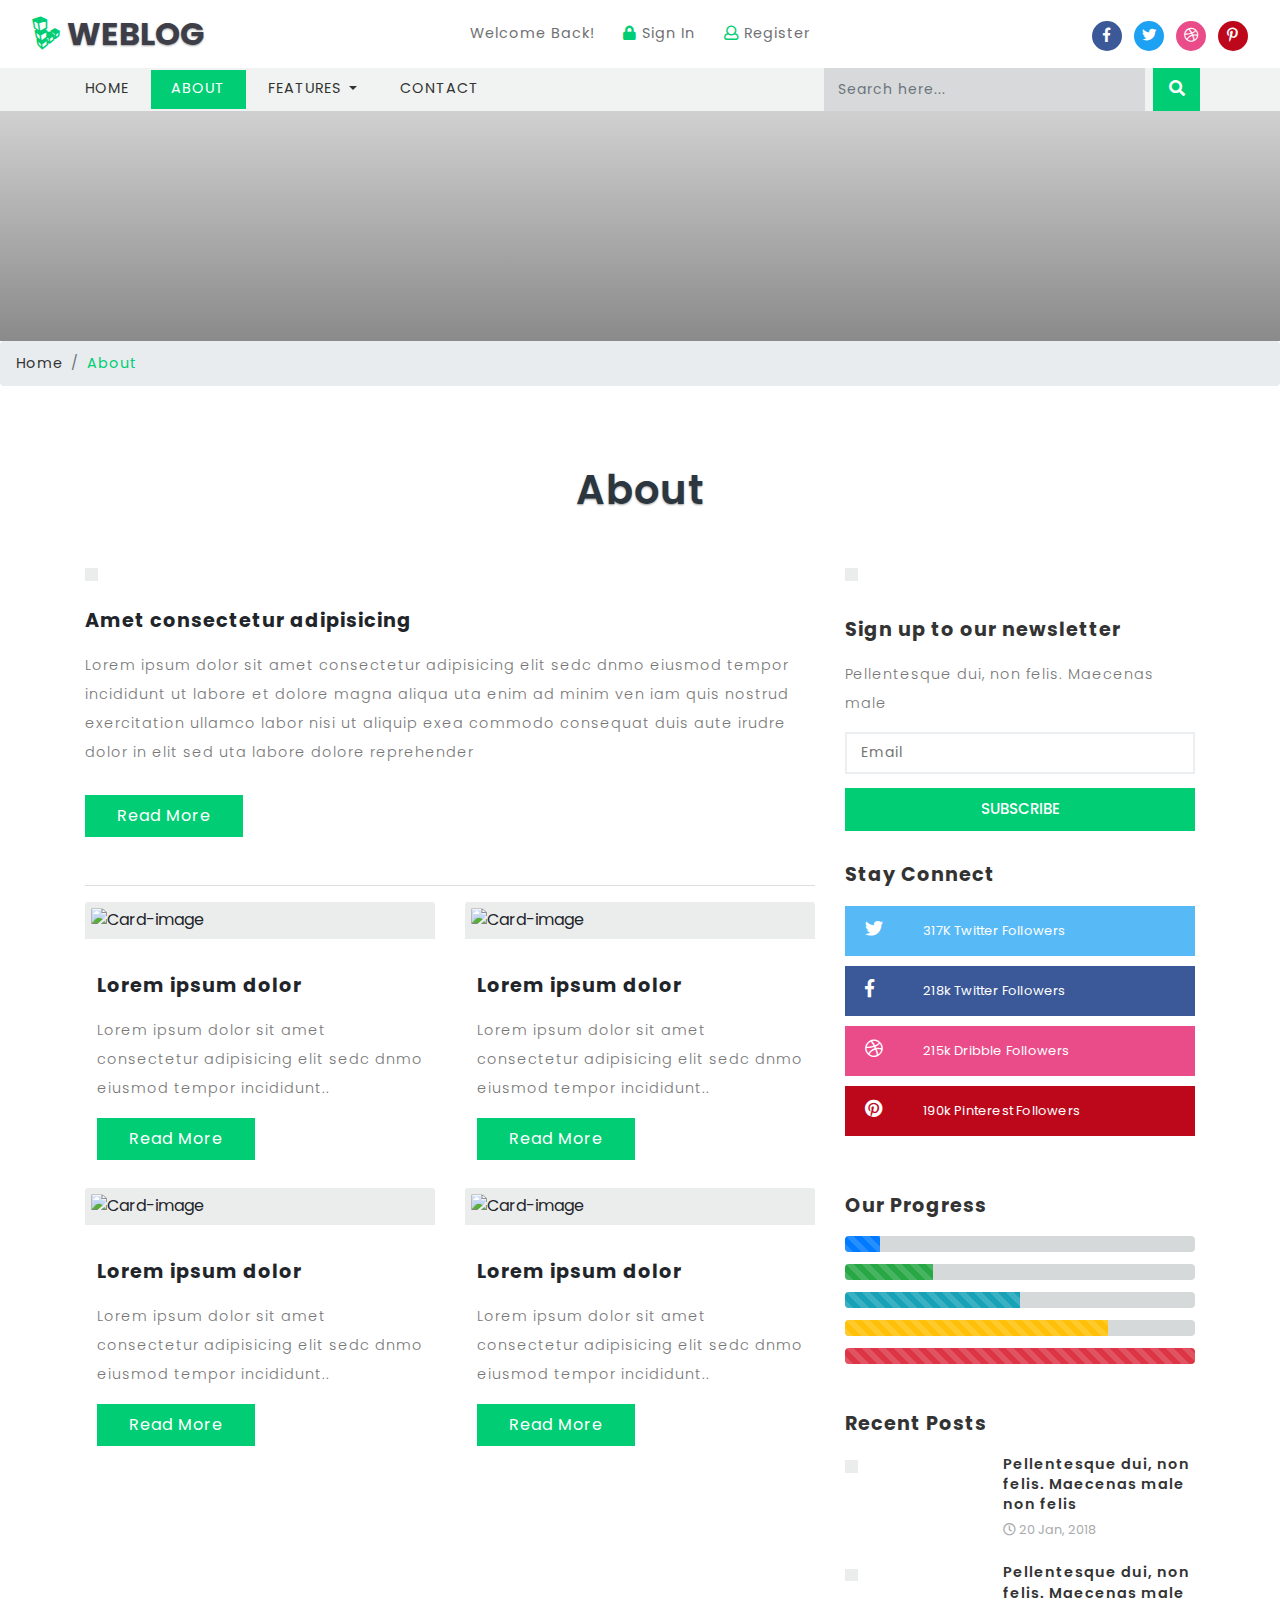
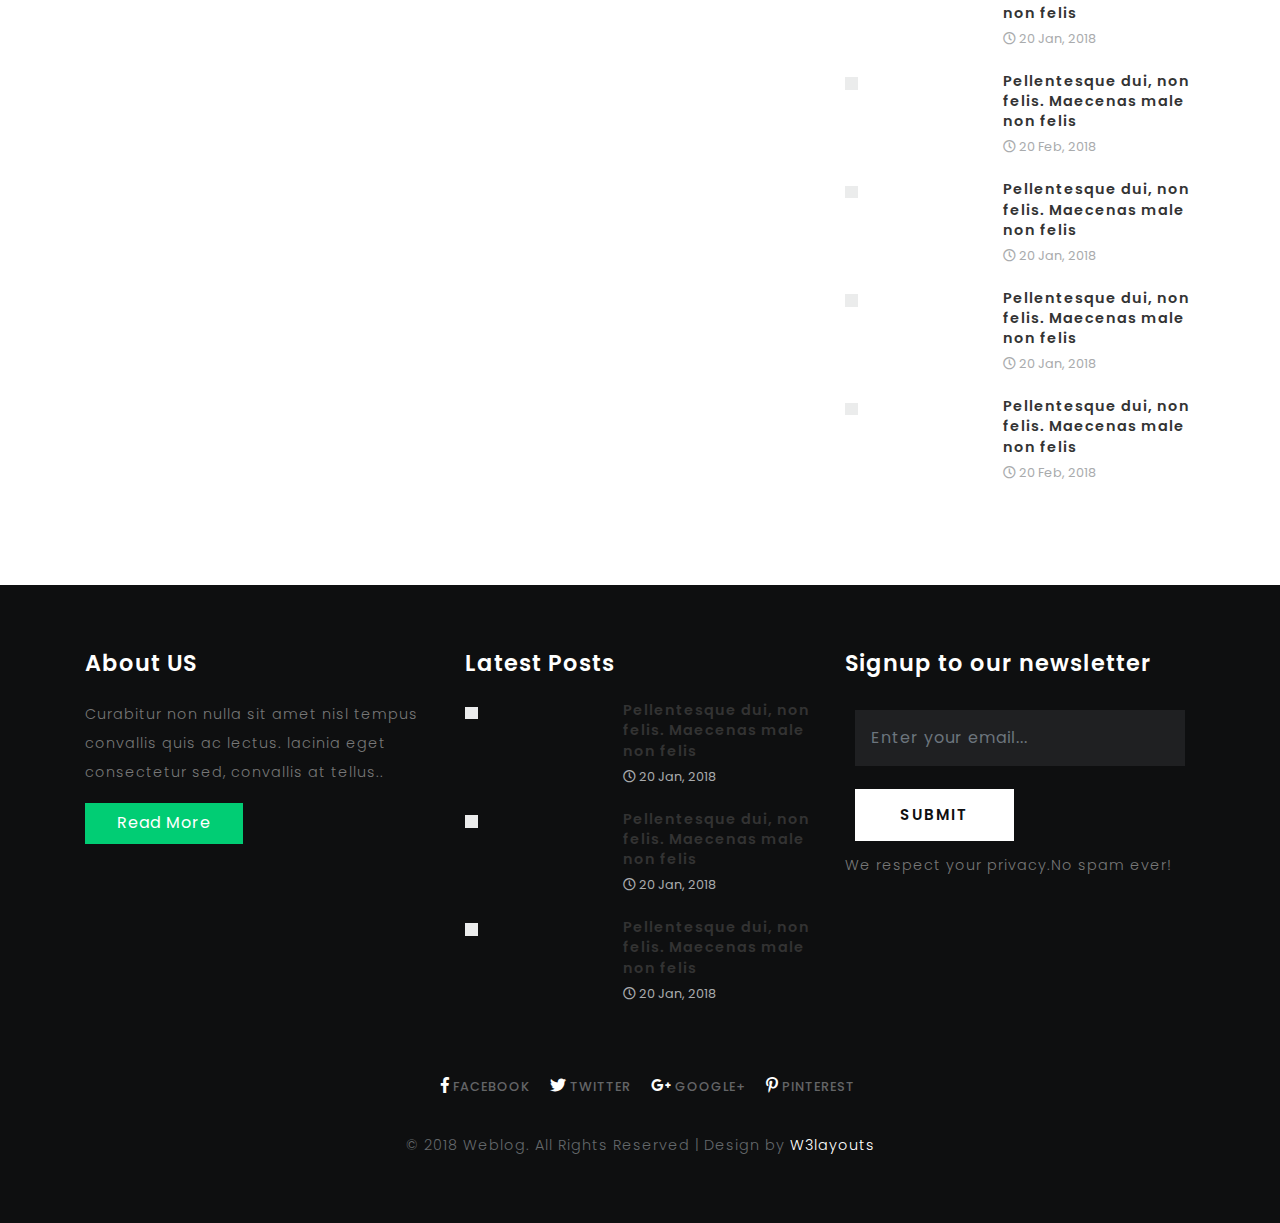
==== commit bdfa2e0c: "Ajax has been integrated" ====
--- a/PresentationLayer/wwwroot/CoreBlogTema/web/about.html
+++ b/PresentationLayer/wwwroot/CoreBlogTema/web/about.html
@@ -158,7 +158,7 @@
 
 						<div class="blog_info_left_grid">
 							<a href="single.html">
-								<img src="images/b5.jpg" class="img-fluid" alt="">
+								<img src="~/images/b5.jpg" class="img-fluid" alt="">
 							</a>
 						</div>
 						<h3>
@@ -171,7 +171,7 @@
 					</div>
 					<div class="row">
 						<div class="col-md-6 card mt-3">
-							<img class="card-img-top" src="images/2.jpg" alt="Card-image">
+							<img class="card-img-top" src="~/images/2.jpg" alt="Card-image">
 							<div class="card-body">
 								<h5 class="card-title">Lorem ipsum dolor </h5>
 								<p class="card-text mb-3">Lorem ipsum dolor sit amet consectetur adipisicing elit sedc dnmo eiusmod tempor incididunt.. </p>
@@ -179,7 +179,7 @@
 							</div>
 						</div>
 						<div class="col-md-6 card mt-3">
-							<img class="card-img-top" src="images/3.jpg" alt="Card-image">
+							<img class="card-img-top" src="~/images/3.jpg" alt="Card-image">
 							<div class="card-body">
 								<h5 class="card-title">Lorem ipsum dolor </h5>
 								<p class="card-text mb-3">Lorem ipsum dolor sit amet consectetur adipisicing elit sedc dnmo eiusmod tempor incididunt.. </p>
@@ -187,7 +187,7 @@
 							</div>
 						</div>
 						<div class="col-md-6 card mt-3">
-							<img class="card-img-top" src="images/2.jpg" alt="Card-image">
+							<img class="card-img-top" src="~/images/2.jpg" alt="Card-image">
 							<div class="card-body">
 								<h5 class="card-title">Lorem ipsum dolor </h5>
 								<p class="card-text mb-3">Lorem ipsum dolor sit amet consectetur adipisicing elit sedc dnmo eiusmod tempor incididunt.. </p>
@@ -195,7 +195,7 @@
 							</div>
 						</div>
 						<div class="col-md-6 card mt-3">
-							<img class="card-img-top" src="images/3.jpg" alt="Card-image">
+							<img class="card-img-top" src="~/images/3.jpg" alt="Card-image">
 							<div class="card-body">
 								<h5 class="card-title">Lorem ipsum dolor </h5>
 								<p class="card-text mb-3">Lorem ipsum dolor sit amet consectetur adipisicing elit sedc dnmo eiusmod tempor incididunt.. </p>
@@ -209,7 +209,7 @@
 				<aside class="col-lg-4 agileits-w3ls-right-blog-con text-right">
 					<div class="right-blog-info text-left">
 						<div class="tech-btm">
-							<img src="images/banner1.jpg" class="img-fluid" alt="">
+							<img src="~/images/banner1.jpg" class="img-fluid" alt="">
 						</div>
 						<div class="tech-btm">
 							<h4>Sign up to our newsletter</h4>
@@ -277,7 +277,7 @@
 							<div class="blog-grids row mb-3">
 								<div class="col-md-5 blog-grid-left">
 									<a href="single.html">
-										<img src="images/1.jpg" class="img-fluid" alt="">
+										<img src="~/images/1.jpg" class="img-fluid" alt="">
 									</a>
 								</div>
 								<div class="col-md-7 blog-grid-right">
@@ -295,7 +295,7 @@
 							<div class="blog-grids row mb-3">
 								<div class="col-md-5 blog-grid-left">
 									<a href="single.html">
-										<img src="images/7.jpg" class="img-fluid" alt="">
+										<img src="~/images/7.jpg" class="img-fluid" alt="">
 									</a>
 								</div>
 								<div class="col-md-7 blog-grid-right">
@@ -313,7 +313,7 @@
 							<div class="blog-grids row mb-3">
 								<div class="col-md-5 blog-grid-left">
 									<a href="single.html">
-										<img src="images/4.jpg" class="img-fluid" alt="">
+										<img src="~/images/4.jpg" class="img-fluid" alt="">
 									</a>
 								</div>
 								<div class="col-md-7 blog-grid-right">
@@ -330,7 +330,7 @@
 							<div class="blog-grids row mb-3">
 								<div class="col-md-5 blog-grid-left">
 									<a href="single.html">
-										<img src="images/5.jpg" class="img-fluid" alt="">
+										<img src="~/images/5.jpg" class="img-fluid" alt="">
 									</a>
 								</div>
 								<div class="col-md-7 blog-grid-right">
@@ -348,7 +348,7 @@
 							<div class="blog-grids row mb-3">
 								<div class="col-md-5 blog-grid-left">
 									<a href="single.html">
-										<img src="images/6.jpg" class="img-fluid" alt="">
+										<img src="~/images/6.jpg" class="img-fluid" alt="">
 									</a>
 								</div>
 								<div class="col-md-7 blog-grid-right">
@@ -366,7 +366,7 @@
 							<div class="blog-grids row mb-3">
 								<div class="col-md-5 blog-grid-left">
 									<a href="single.html">
-										<img src="images/8.jpg" class="img-fluid" alt="">
+										<img src="~/images/8.jpg" class="img-fluid" alt="">
 									</a>
 								</div>
 								<div class="col-md-7 blog-grid-right">
@@ -408,7 +408,7 @@
 						<div class="blog-grids row mb-3">
 							<div class="col-md-5 blog-grid-left">
 								<a href="single.html">
-									<img src="images/4.jpg" class="img-fluid" alt="">
+									<img src="~/images/4.jpg" class="img-fluid" alt="">
 								</a>
 							</div>
 							<div class="col-md-7 blog-grid-right">
@@ -426,7 +426,7 @@
 						<div class="blog-grids row mb-3">
 							<div class="col-md-5 blog-grid-left">
 								<a href="single.html">
-									<img src="images/5.jpg" class="img-fluid" alt="">
+									<img src="~/images/5.jpg" class="img-fluid" alt="">
 								</a>
 							</div>
 							<div class="col-md-7 blog-grid-right">
@@ -444,7 +444,7 @@
 						<div class="blog-grids row mb-3">
 							<div class="col-md-5 blog-grid-left">
 								<a href="single.html">
-									<img src="images/6.jpg" class="img-fluid" alt="">
+									<img src="~/images/6.jpg" class="img-fluid" alt="">
 								</a>
 							</div>
 							<div class="col-md-7 blog-grid-right">
--- a/PresentationLayer/wwwroot/CoreBlogTema/web/css/style.css
+++ b/PresentationLayer/wwwroot/CoreBlogTema/web/css/style.css
@@ -359,34 +359,34 @@
 /*--/slider--*/
 
 .carousel-item {
-	background: -webkit-linear-gradient(rgba(23, 22, 23, 0.2), rgba(23, 22, 23, 0.5)), url(../images/banner1.jpg) no-repeat;
-	background: -moz-linear-gradient(rgba(23, 22, 23, 0.2), rgba(23, 22, 23, 0.5)), url(../images/banner1.jpg) no-repeat;
-	background: -ms-linear-gradient(rgba(23, 22, 23, 0.2), rgba(23, 22, 23, 0.5)), url(../images/banner1.jpg) no-repeat;
-	background: linear-gradient(rgba(23, 22, 23, 0.2), rgba(23, 22, 23, 0.5)), url(../images/banner1.jpg) no-repeat;
+	background: -webkit-linear-gradient(rgba(23, 22, 23, 0.2), rgba(23, 22, 23, 0.5)), url(../~/images/banner1.jpg) no-repeat;
+	background: -moz-linear-gradient(rgba(23, 22, 23, 0.2), rgba(23, 22, 23, 0.5)), url(../~/images/banner1.jpg) no-repeat;
+	background: -ms-linear-gradient(rgba(23, 22, 23, 0.2), rgba(23, 22, 23, 0.5)), url(../~/images/banner1.jpg) no-repeat;
+	background: linear-gradient(rgba(23, 22, 23, 0.2), rgba(23, 22, 23, 0.5)), url(../~/images/banner1.jpg) no-repeat;
 	background-size: cover;
 }
 
 .carousel-item.item2 {
-	background: -webkit-linear-gradient(rgba(23, 22, 23, 0.2), rgba(23, 22, 23, 0.5)), url(../images/banner2.jpg) no-repeat;
-	background: -moz-linear-gradient(rgba(23, 22, 23, 0.2), rgba(23, 22, 23, 0.5)), url(../images/banner2.jpg) no-repeat;
-	background: -ms-linear-gradient(rgba(23, 22, 23, 0.2), rgba(23, 22, 23, 0.5)), url(../images/banner2.jpg) no-repeat;
-	background: linear-gradient(rgba(23, 22, 23, 0.2), rgba(23, 22, 23, 0.5)), url(../images/banner2.jpg) no-repeat;
+	background: -webkit-linear-gradient(rgba(23, 22, 23, 0.2), rgba(23, 22, 23, 0.5)), url(../~/images/banner2.jpg) no-repeat;
+	background: -moz-linear-gradient(rgba(23, 22, 23, 0.2), rgba(23, 22, 23, 0.5)), url(../~/images/banner2.jpg) no-repeat;
+	background: -ms-linear-gradient(rgba(23, 22, 23, 0.2), rgba(23, 22, 23, 0.5)), url(../~/images/banner2.jpg) no-repeat;
+	background: linear-gradient(rgba(23, 22, 23, 0.2), rgba(23, 22, 23, 0.5)), url(../~/images/banner2.jpg) no-repeat;
 	background-size: cover;
 }
 
 .carousel-item.item3 {
-	background: -webkit-linear-gradient(rgba(23, 22, 23, 0.2), rgba(23, 22, 23, 0.5)), url(../images/banner3.jpg) no-repeat;
-	background: -moz-linear-gradient(rgba(23, 22, 23, 0.2), rgba(23, 22, 23, 0.5)), url(../images/banner3.jpg) no-repeat;
-	background: -ms-linear-gradient(rgba(23, 22, 23, 0.2), rgba(23, 22, 23, 0.5)), url(../images/banner3.jpg) no-repeat;
-	background: linear-gradient(rgba(23, 22, 23, 0.2), rgba(23, 22, 23, 0.5)), url(../images/banner3.jpg) no-repeat;
+	background: -webkit-linear-gradient(rgba(23, 22, 23, 0.2), rgba(23, 22, 23, 0.5)), url(../~/images/banner3.jpg) no-repeat;
+	background: -moz-linear-gradient(rgba(23, 22, 23, 0.2), rgba(23, 22, 23, 0.5)), url(../~/images/banner3.jpg) no-repeat;
+	background: -ms-linear-gradient(rgba(23, 22, 23, 0.2), rgba(23, 22, 23, 0.5)), url(../~/images/banner3.jpg) no-repeat;
+	background: linear-gradient(rgba(23, 22, 23, 0.2), rgba(23, 22, 23, 0.5)), url(../~/images/banner3.jpg) no-repeat;
 	background-size: cover;
 }
 
 .carousel-item.item4 {
-	background: -webkit-linear-gradient(rgba(23, 22, 23, 0.2), rgba(23, 22, 23, 0.5)), url(../images/banner4.jpg) no-repeat;
-	background: -moz-linear-gradient(rgba(23, 22, 23, 0.2), rgba(23, 22, 23, 0.5)), url(../images/banner4.jpg) no-repeat;
-	background: -ms-linear-gradient(rgba(23, 22, 23, 0.2), rgba(23, 22, 23, 0.5)), url(../images/banner4.jpg) no-repeat;
-	background: linear-gradient(rgba(23, 22, 23, 0.2), rgba(23, 22, 23, 0.5)), url(../images/banner4.jpg) no-repeat;
+	background: -webkit-linear-gradient(rgba(23, 22, 23, 0.2), rgba(23, 22, 23, 0.5)), url(../~/images/banner4.jpg) no-repeat;
+	background: -moz-linear-gradient(rgba(23, 22, 23, 0.2), rgba(23, 22, 23, 0.5)), url(../~/images/banner4.jpg) no-repeat;
+	background: -ms-linear-gradient(rgba(23, 22, 23, 0.2), rgba(23, 22, 23, 0.5)), url(../~/images/banner4.jpg) no-repeat;
+	background: linear-gradient(rgba(23, 22, 23, 0.2), rgba(23, 22, 23, 0.5)), url(../~/images/banner4.jpg) no-repeat;
 	background-size: cover;
 }
 
@@ -587,12 +587,12 @@
 	.nbs-flexisel-nav-left {
 		left: 0%;
 		top: 33% !important;
-		background:#111 url(../images/left.png) no-repeat -6px 16px;
+		background:#111 url(../~/images/left.png) no-repeat -6px 16px;
 	}
 	.nbs-flexisel-nav-right {
 	  right: 0%;
 	  top: 33% !important;
-	  background:#111 url(../images/right.png) no-repeat -3px 16px;
+	  background:#111 url(../~/images/right.png) no-repeat -3px 16px;
 	}
 	/*--//flexisel--*/
 	.blog-item{
@@ -919,10 +919,10 @@
     margin-top: .5em;
 } 
 section.middle-sec-agileinfo-w3ls{
-	background: -webkit-linear-gradient(rgba(23, 22, 23, 0.2), rgba(23, 22, 23, 0.5)), url(../images/banner5.jpg) no-repeat;
-	background: -moz-linear-gradient(rgba(23, 22, 23, 0.2), rgba(23, 22, 23, 0.5)), url(../images/banner5.jpg) no-repeat;
-	background: -ms-linear-gradient(rgba(23, 22, 23, 0.2), rgba(23, 22, 23, 0.5)), url(../images/banner5.jpg) no-repeat;
-	background: linear-gradient(rgba(23, 22, 23, 0.2), rgba(23, 22, 23, 0.5)), url(../images/banner5.jpg) no-repeat;
+	background: -webkit-linear-gradient(rgba(23, 22, 23, 0.2), rgba(23, 22, 23, 0.5)), url(../~/images/banner5.jpg) no-repeat;
+	background: -moz-linear-gradient(rgba(23, 22, 23, 0.2), rgba(23, 22, 23, 0.5)), url(../~/images/banner5.jpg) no-repeat;
+	background: -ms-linear-gradient(rgba(23, 22, 23, 0.2), rgba(23, 22, 23, 0.5)), url(../~/images/banner5.jpg) no-repeat;
+	background: linear-gradient(rgba(23, 22, 23, 0.2), rgba(23, 22, 23, 0.5)), url(../~/images/banner5.jpg) no-repeat;
 	background-size: cover;
 	min-height:700px;
 	padding:4em 0;
@@ -938,10 +938,10 @@
 /*--about--*/
 
 .banner-inner {
-	background: -webkit-linear-gradient(rgba(23, 22, 23, 0.2), rgba(23, 22, 23, 0.5)), url(../images/banner4.jpg) no-repeat;
-	background: -moz-linear-gradient(rgba(23, 22, 23, 0.2), rgba(23, 22, 23, 0.5)), url(../images/banner4.jpg) no-repeat;
-	background: -ms-linear-gradient(rgba(23, 22, 23, 0.2), rgba(23, 22, 23, 0.5)), url(../images/banner4.jpg) no-repeat;
-	background: linear-gradient(rgba(23, 22, 23, 0.2), rgba(23, 22, 23, 0.5)), url(../images/banner4.jpg) no-repeat;
+	background: -webkit-linear-gradient(rgba(23, 22, 23, 0.2), rgba(23, 22, 23, 0.5)), url(../~/images/banner4.jpg) no-repeat;
+	background: -moz-linear-gradient(rgba(23, 22, 23, 0.2), rgba(23, 22, 23, 0.5)), url(../~/images/banner4.jpg) no-repeat;
+	background: -ms-linear-gradient(rgba(23, 22, 23, 0.2), rgba(23, 22, 23, 0.5)), url(../~/images/banner4.jpg) no-repeat;
+	background: linear-gradient(rgba(23, 22, 23, 0.2), rgba(23, 22, 23, 0.5)), url(../~/images/banner4.jpg) no-repeat;
 	background-size: cover;
 	min-height: 230px;
 }
@@ -985,7 +985,7 @@
 }
 
 .a2 {
-	background: url(../images/g1.jpg) no-repeat 0px 0px;
+	background: url(../~/images/g1.jpg) no-repeat 0px 0px;
 	background-size: cover;
 	-webkit-background-size: cover;
 	-moz-background-size: cover;
@@ -995,7 +995,7 @@
 }
 
 .a3 {
-	background: url(../images/g6.jpg) no-repeat 0px 0px;
+	background: url(../~/images/g6.jpg) no-repeat 0px 0px;
 	background-size: cover;
 	-webkit-background-size: cover;
 	-moz-background-size: cover;
@@ -1005,7 +1005,7 @@
 }
 
 .a5 {
-	background: url(../images/g5.jpg) no-repeat 0px 0px;
+	background: url(../~/images/g5.jpg) no-repeat 0px 0px;
 	background-size: cover;
 	-webkit-background-size: cover;
 	-moz-background-size: cover;
@@ -1015,7 +1015,7 @@
 }
 
 .a6 {
-	background: url(../images/g8.jpg) no-repeat 0px 0px;
+	background: url(../~/images/g8.jpg) no-repeat 0px 0px;
 	background-size: cover;
 	-webkit-background-size: cover;
 	-moz-background-size: cover;
@@ -1228,7 +1228,7 @@
 	height: 48px;
 	border: none;
 	text-indent: 100%;
-	background: url(../images/top_up.png) no-repeat 0px 0px;
+	background: url(../~/images/top_up.png) no-repeat 0px 0px;
 }
 
 /*--// copyright-- */
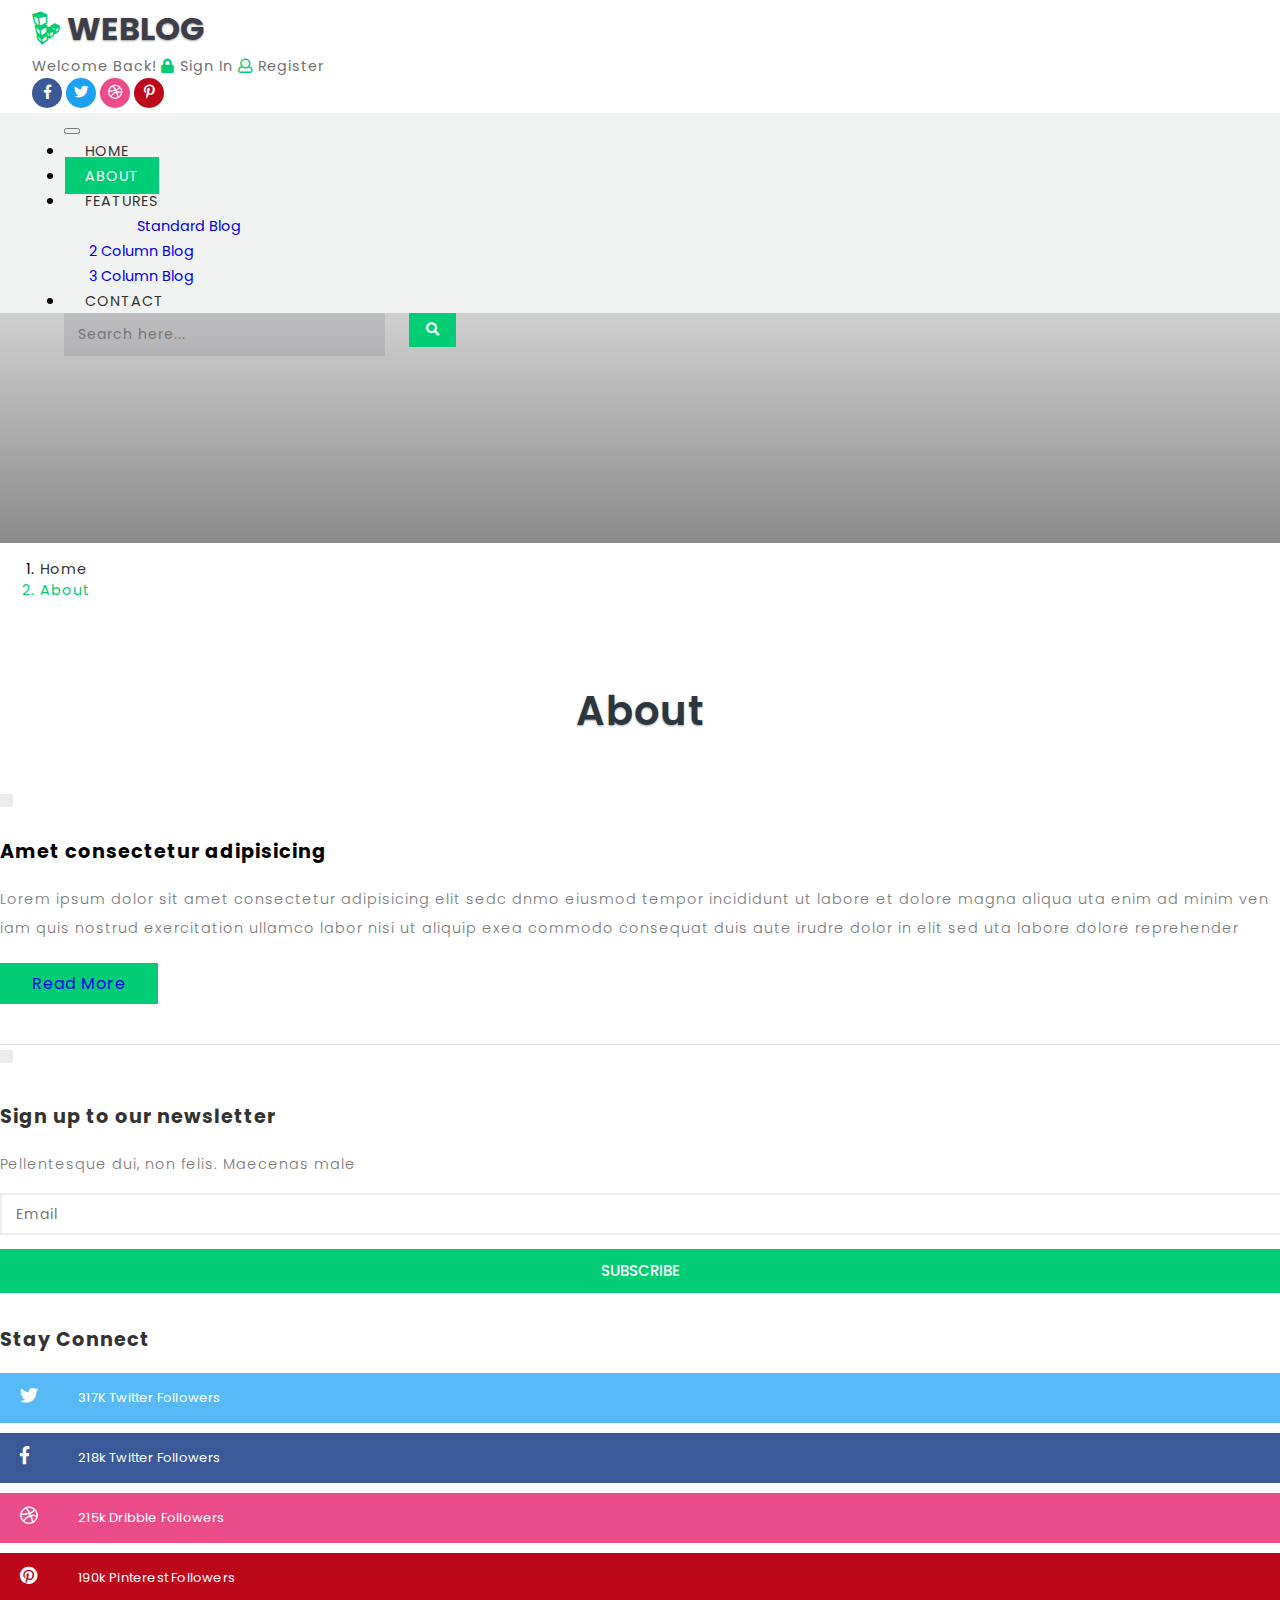
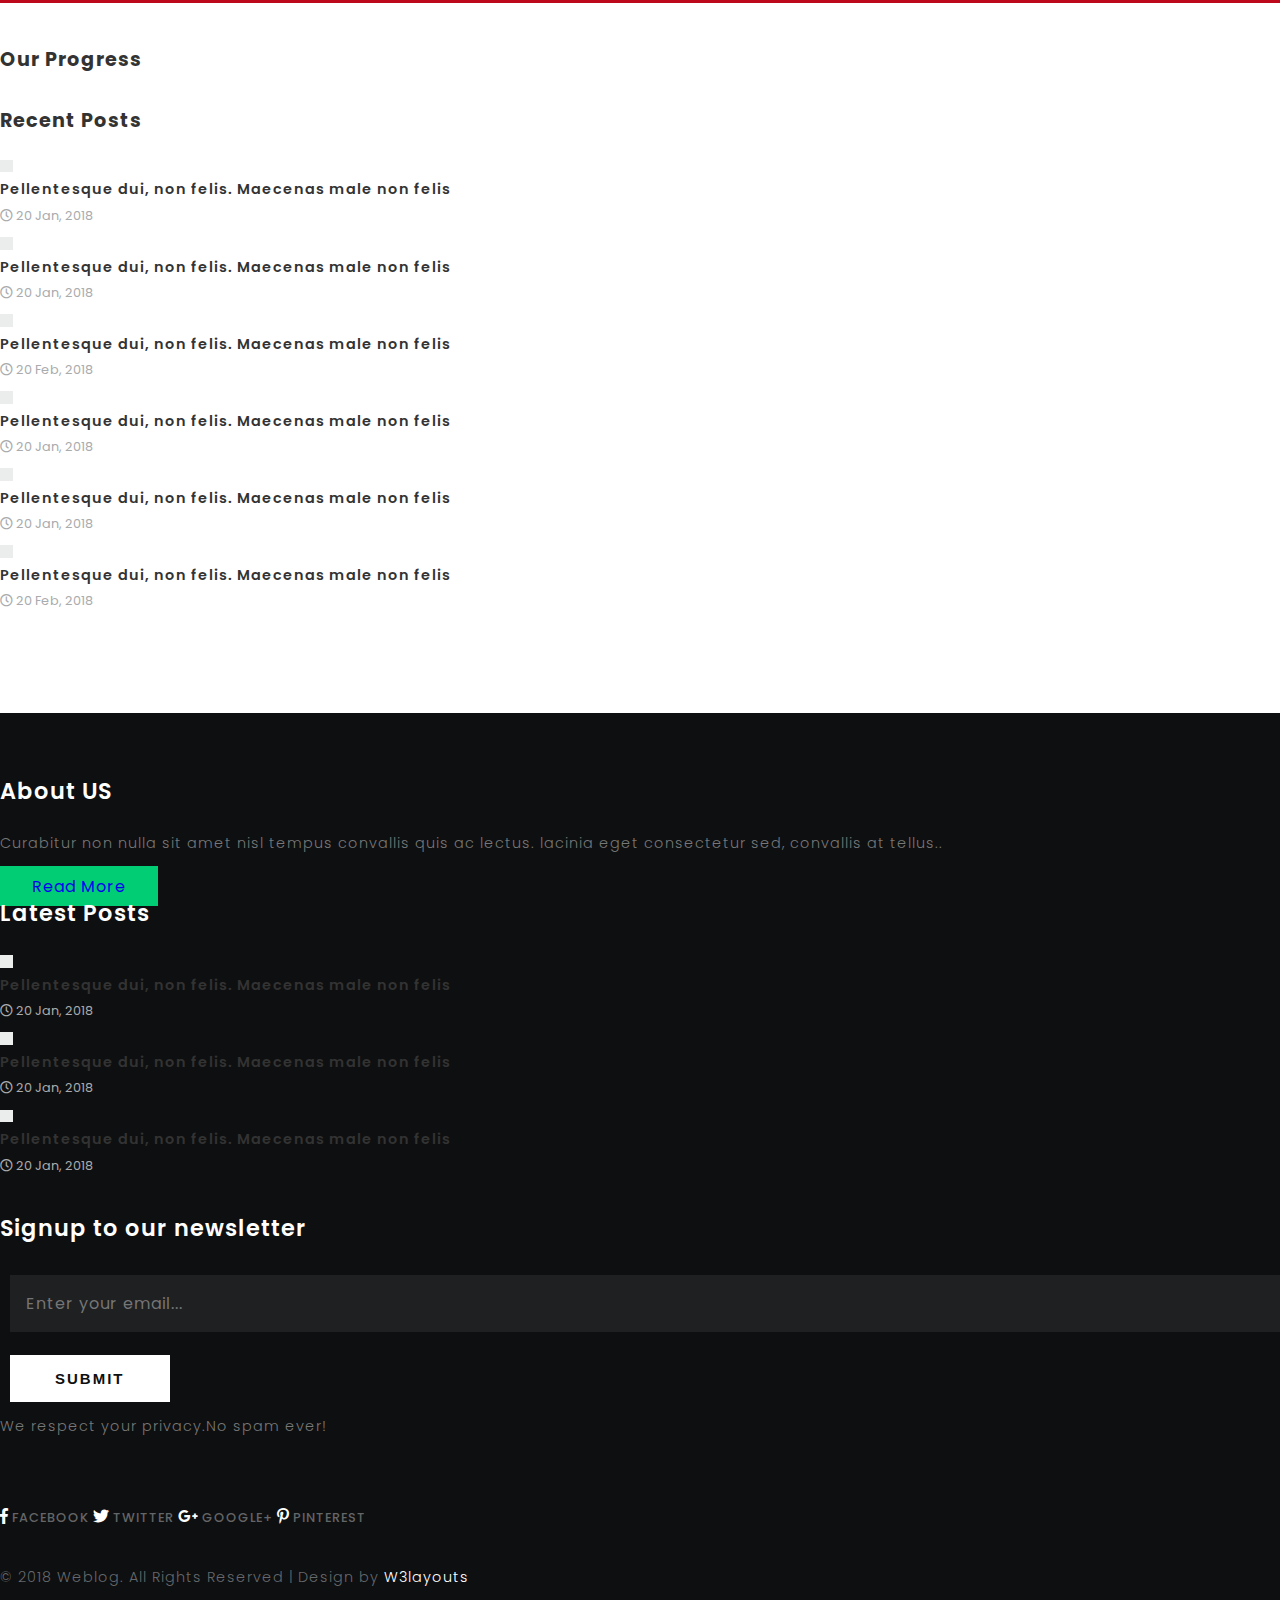
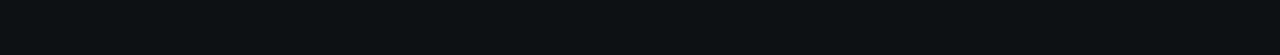
==== commit 1fa9d086: "About page has  been created" ====
--- a/PresentationLayer/wwwroot/CoreBlogTema/web/about.html
+++ b/PresentationLayer/wwwroot/CoreBlogTema/web/about.html
@@ -169,40 +169,7 @@
 							aute irudre dolor in elit sed uta labore dolore reprehender</p>
 						<a href="single.html" class="btn btn-primary read-m">Read More</a>
 					</div>
-					<div class="row">
-						<div class="col-md-6 card mt-3">
-							<img class="card-img-top" src="~/images/2.jpg" alt="Card-image">
-							<div class="card-body">
-								<h5 class="card-title">Lorem ipsum dolor </h5>
-								<p class="card-text mb-3">Lorem ipsum dolor sit amet consectetur adipisicing elit sedc dnmo eiusmod tempor incididunt.. </p>
-								<a href="single.html" class="btn btn-primary read-m">Read More</a>
-							</div>
-						</div>
-						<div class="col-md-6 card mt-3">
-							<img class="card-img-top" src="~/images/3.jpg" alt="Card-image">
-							<div class="card-body">
-								<h5 class="card-title">Lorem ipsum dolor </h5>
-								<p class="card-text mb-3">Lorem ipsum dolor sit amet consectetur adipisicing elit sedc dnmo eiusmod tempor incididunt.. </p>
-								<a href="single.html" class="btn btn-primary read-m">Read More</a>
-							</div>
-						</div>
-						<div class="col-md-6 card mt-3">
-							<img class="card-img-top" src="~/images/2.jpg" alt="Card-image">
-							<div class="card-body">
-								<h5 class="card-title">Lorem ipsum dolor </h5>
-								<p class="card-text mb-3">Lorem ipsum dolor sit amet consectetur adipisicing elit sedc dnmo eiusmod tempor incididunt.. </p>
-								<a href="single.html" class="btn btn-primary read-m">Read More</a>
-							</div>
-						</div>
-						<div class="col-md-6 card mt-3">
-							<img class="card-img-top" src="~/images/3.jpg" alt="Card-image">
-							<div class="card-body">
-								<h5 class="card-title">Lorem ipsum dolor </h5>
-								<p class="card-text mb-3">Lorem ipsum dolor sit amet consectetur adipisicing elit sedc dnmo eiusmod tempor incididunt.. </p>
-								<a href="single.html" class="btn btn-primary read-m">Read More</a>
-							</div>
-						</div>
-					</div>
+					
 				</div>
 				<!--//left-->
 				<!--right-->
